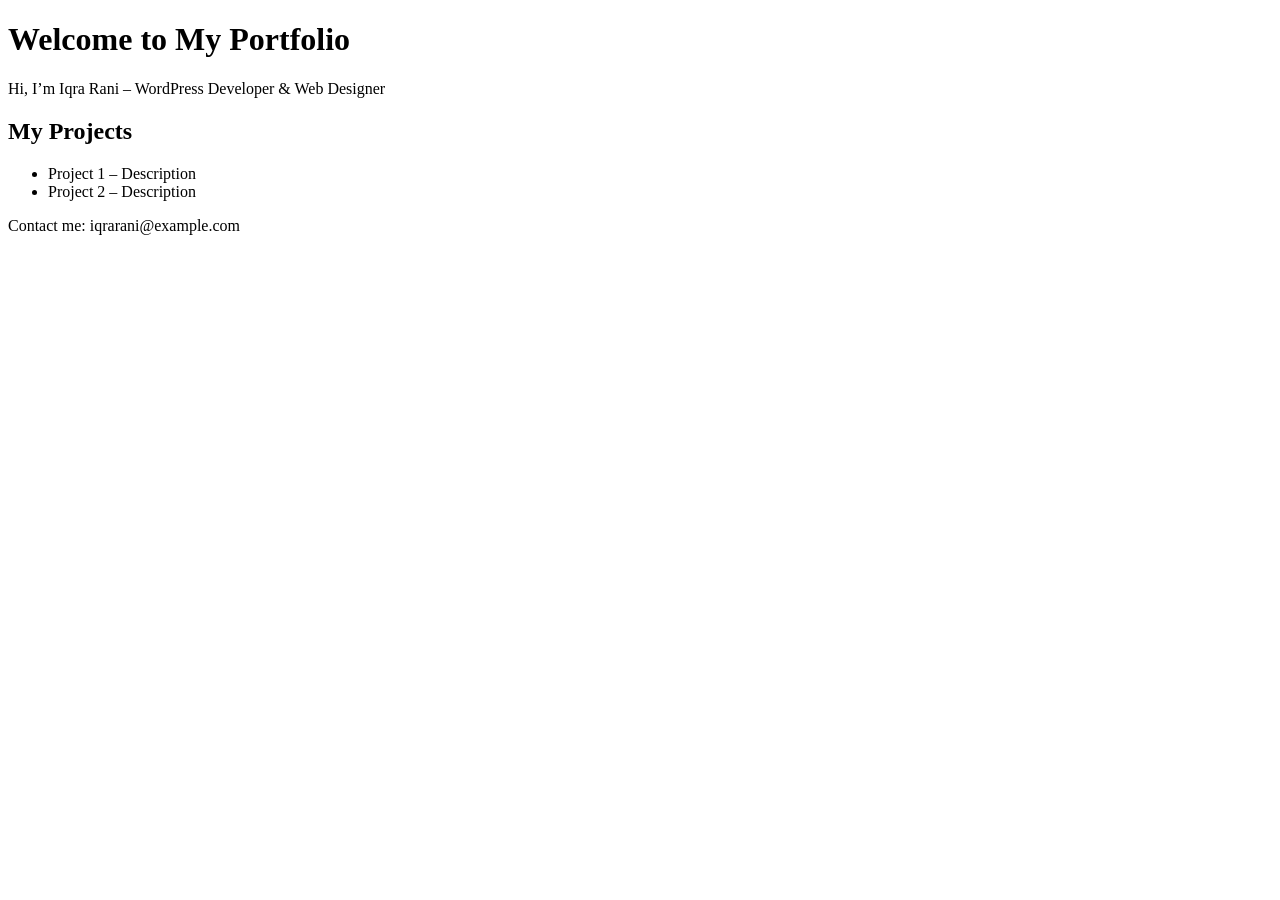
==== index.html @ 0113521d "Create index.html" ====
<!DOCTYPE html>
<html lang="en">
<head>
  <meta charset="UTF-8">
  <meta name="viewport" content="width=device-width, initial-scale=1.0">
  <title>Iqra Rani Portfolio</title>
  <link rel="stylesheet" href="style.css">
</head>
<body>
  <header>
    <h1>Welcome to My Portfolio</h1>
    <p>Hi, I’m Iqra Rani – WordPress Developer & Web Designer</p>
  </header>

  <section>
    <h2>My Projects</h2>
    <ul>
      <li>Project 1 – Description</li>
      <li>Project 2 – Description</li>
    </ul>
  </section>

  <footer>
    <p>Contact me: iqrarani@example.com</p>
  </footer>
</body>
</html>
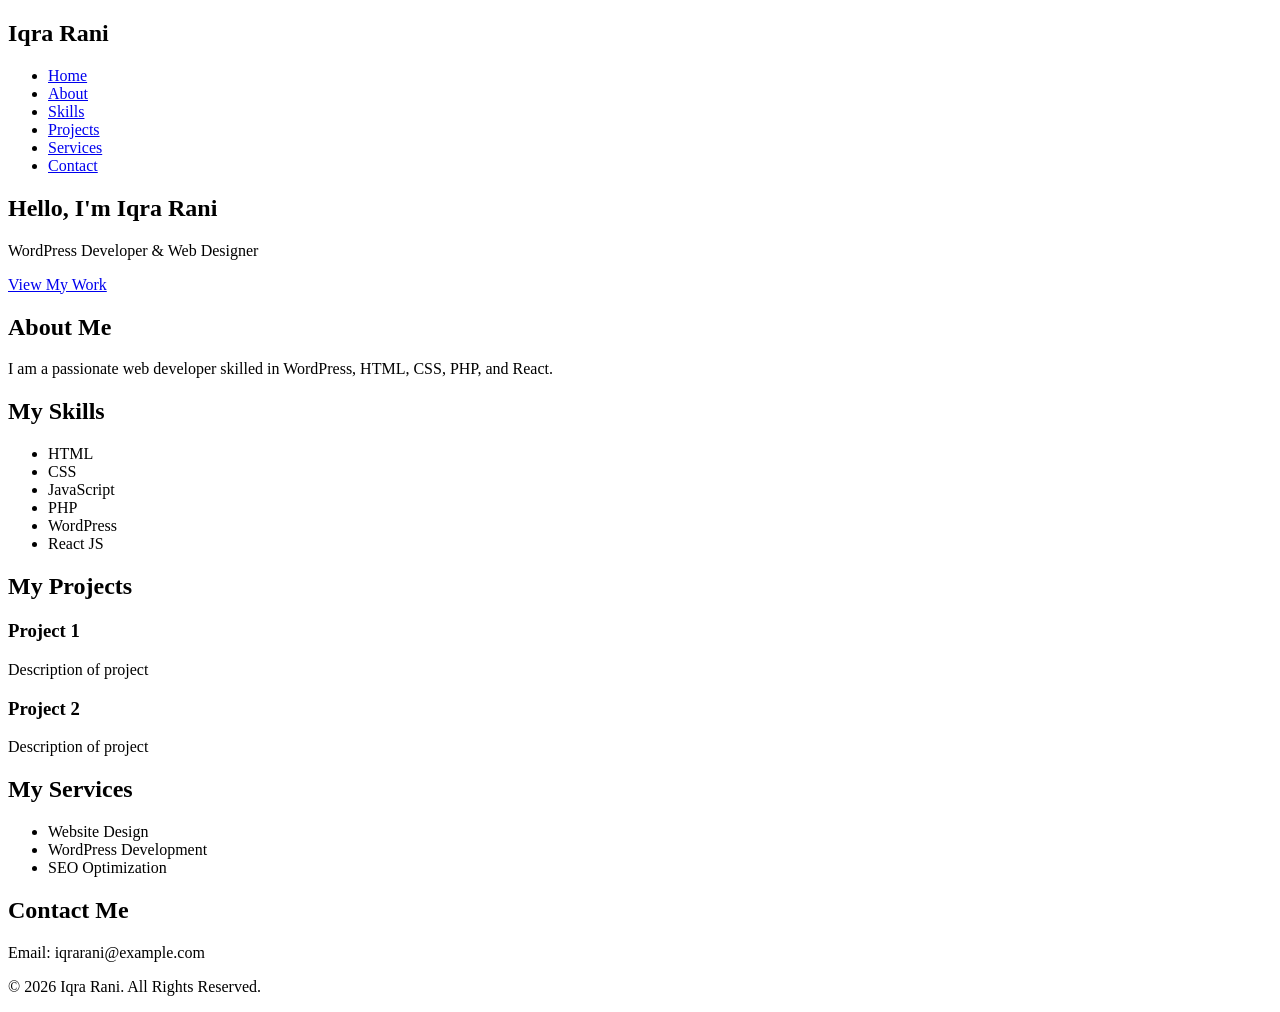
==== commit 4490836e: "Update index.html" ====
--- a/index.html
+++ b/index.html
@@ -7,21 +7,81 @@
   <link rel="stylesheet" href="style.css">
 </head>
 <body>
+
+  <!-- Navbar -->
   <header>
-    <h1>Welcome to My Portfolio</h1>
-    <p>Hi, I’m Iqra Rani – WordPress Developer & Web Designer</p>
+    <nav>
+      <h2>Iqra Rani</h2>
+      <ul>
+        <li><a href="#home">Home</a></li>
+        <li><a href="#about">About</a></li>
+        <li><a href="#skills">Skills</a></li>
+        <li><a href="#projects">Projects</a></li>
+        <li><a href="#services">Services</a></li>
+        <li><a href="#contact">Contact</a></li>
+      </ul>
+    </nav>
   </header>
 
-  <section>
-    <h2>My Projects</h2>
+  <!-- Hero Section -->
+  <section id="home">
+    <h1>Hello, I'm Iqra Rani</h1>
+    <p>WordPress Developer & Web Designer</p>
+    <a href="#projects">View My Work</a>
+  </section>
+
+  <!-- About Section -->
+  <section id="about">
+    <h2>About Me</h2>
+    <p>I am a passionate web developer skilled in WordPress, HTML, CSS, PHP, and React.</p>
+  </section>
+
+  <!-- Skills Section -->
+  <section id="skills">
+    <h2>My Skills</h2>
     <ul>
-      <li>Project 1 – Description</li>
-      <li>Project 2 – Description</li>
+      <li>HTML</li>
+      <li>CSS</li>
+      <li>JavaScript</li>
+      <li>PHP</li>
+      <li>WordPress</li>
+      <li>React JS</li>
     </ul>
   </section>
 
+  <!-- Projects Section -->
+  <section id="projects">
+    <h2>My Projects</h2>
+    <div class="project">
+      <h3>Project 1</h3>
+      <p>Description of project</p>
+    </div>
+    <div class="project">
+      <h3>Project 2</h3>
+      <p>Description of project</p>
+    </div>
+  </section>
+
+  <!-- Services Section -->
+  <section id="services">
+    <h2>My Services</h2>
+    <ul>
+      <li>Website Design</li>
+      <li>WordPress Development</li>
+      <li>SEO Optimization</li>
+    </ul>
+  </section>
+
+  <!-- Contact Section -->
+  <section id="contact">
+    <h2>Contact Me</h2>
+    <p>Email: iqrarani@example.com</p>
+  </section>
+
+  <!-- Footer -->
   <footer>
-    <p>Contact me: iqrarani@example.com</p>
+    <p>© 2026 Iqra Rani. All Rights Reserved.</p>
   </footer>
+
 </body>
 </html>
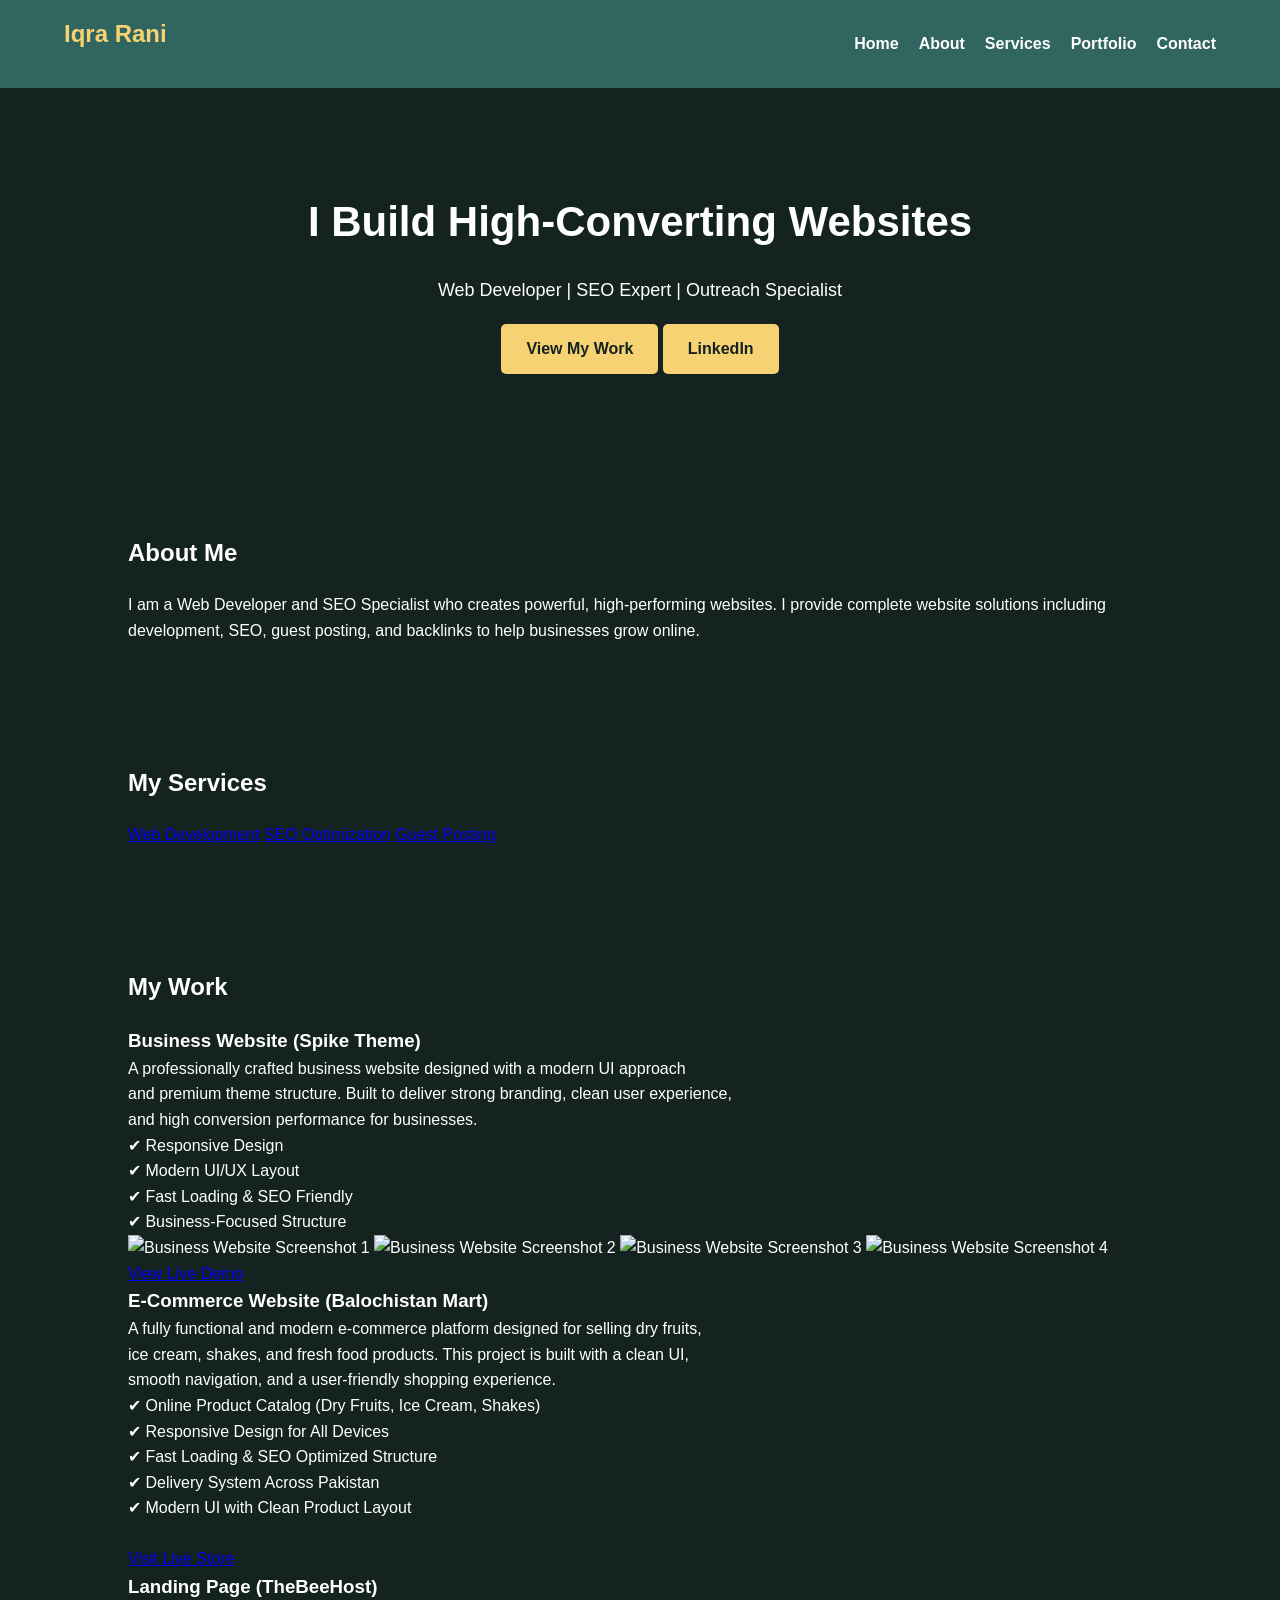
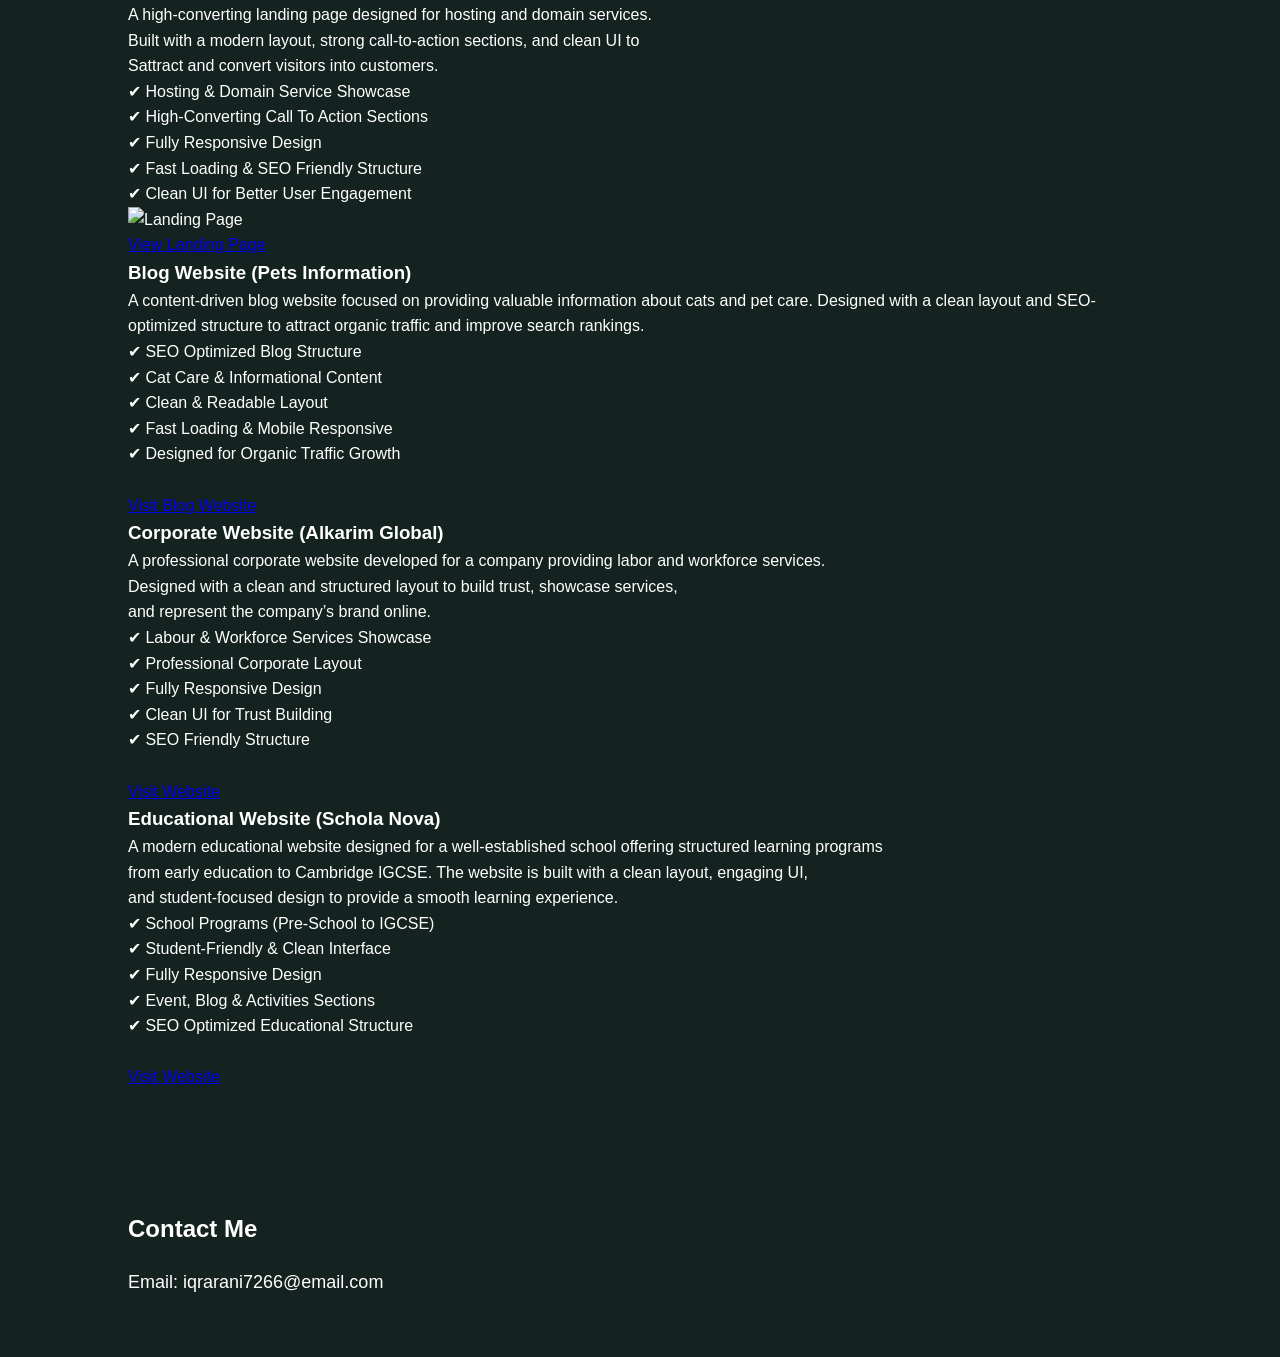
==== commit fb77c0cf: "Update index.html" ====
--- a/index.html
+++ b/index.html
@@ -1,87 +1,269 @@
 <!DOCTYPE html>
 <html lang="en">
 <head>
-  <meta charset="UTF-8">
-  <meta name="viewport" content="width=device-width, initial-scale=1.0">
-  <title>Iqra Rani Portfolio</title>
-  <link rel="stylesheet" href="style.css">
+    <meta charset="UTF-8">
+    <meta name="viewport" content="width=device-width, initial-scale=1.0">
+    <title>Iqra Rani | Web Developer & SEO Specialist</title>
+
+    <!-- CSS -->
+    <link rel="stylesheet" href="style.css">
+
+
+    <!-- Google Fonts -->
+    <link href="https://fonts.googleapis.com/css2?family=Poppins:wght@300;500;700&display=swap" rel="stylesheet">
 </head>
+
 <body>
 
-  <!-- Navbar -->
-  <header>
-    <nav>
-      <h2>Iqra Rani</h2>
-      <ul>
-        <li><a href="#home">Home</a></li>
-        <li><a href="#about">About</a></li>
-        <li><a href="#skills">Skills</a></li>
-        <li><a href="#projects">Projects</a></li>
-        <li><a href="#services">Services</a></li>
-        <li><a href="#contact">Contact</a></li>
-      </ul>
+<!-- 🔹 Navbar -->
+<header>
+    <nav class="navbar">
+        <h2 class="logo">Iqra Rani</h2>
+        <ul>
+            <li><a href="#home">Home</a></li>
+            <li><a href="#about">About</a></li>
+            <li><a href="#services">Services</a></li>
+            <li><a href="#portfolio">Portfolio</a></li>
+            <li><a href="#contact">Contact</a></li>
+        </ul>
     </nav>
-  </header>
-
-  <!-- Hero Section -->
-  <section id="home">
-    <h1>Hello, I'm Iqra Rani</h1>
-    <p>WordPress Developer & Web Designer</p>
-    <a href="#projects">View My Work</a>
-  </section>
-
-  <!-- About Section -->
-  <section id="about">
+</header>
+
+<!-- 🔹 Hero Section -->
+<section id="home" class="hero">
+    <div class="hero-text">
+        <h1>I Build High-Converting Websites</h1>
+        <p>Web Developer | SEO Expert | Outreach Specialist</p>
+
+        <a href="#portfolio" class="btn">View My Work</a>
+        <a href="https://www.linkedin.com/in/iqra-rani-website-development-outreach-speciallest" target="_blank" class="btn secondary">LinkedIn</a>
+    </div>
+</section>
+
+<!-- 🔹 About -->
+<section id="about">
     <h2>About Me</h2>
-    <p>I am a passionate web developer skilled in WordPress, HTML, CSS, PHP, and React.</p>
-  </section>
-
-  <!-- Skills Section -->
-  <section id="skills">
-    <h2>My Skills</h2>
-    <ul>
-      <li>HTML</li>
-      <li>CSS</li>
-      <li>JavaScript</li>
-      <li>PHP</li>
-      <li>WordPress</li>
-      <li>React JS</li>
-    </ul>
-  </section>
-
-  <!-- Projects Section -->
-  <section id="projects">
-    <h2>My Projects</h2>
-    <div class="project">
-      <h3>Project 1</h3>
-      <p>Description of project</p>
-    </div>
-    <div class="project">
-      <h3>Project 2</h3>
-      <p>Description of project</p>
-    </div>
-  </section>
-
-  <!-- Services Section -->
-  <section id="services">
+    <p>
+        I am a Web Developer and SEO Specialist who creates powerful, high-performing websites.
+        I provide complete website solutions including development, SEO, guest posting, and backlinks
+        to help businesses grow online.
+    </p>
+</section>
+
+<!-- 🔹 Services -->
+<section id="services">
     <h2>My Services</h2>
-    <ul>
-      <li>Website Design</li>
-      <li>WordPress Development</li>
-      <li>SEO Optimization</li>
-    </ul>
-  </section>
-
-  <!-- Contact Section -->
-  <section id="contact">
+
+    <div class="cards">
+        <a href="web-development.html" class="card">Web Development</a>
+        <a href="seo.html" class="card">SEO Optimization</a>
+        <a href="guest-posting.html" class="card">Guest Posting</a>
+    </div>
+</section>
+
+<!-- 🔹 Portfolio -->
+<section id="portfolio">
+    <h2>My Work</h2>
+
+   <div class="work-card">
+
+    <h3>Business Website <span>(Spike Theme)</span></h3>
+
+    <p class="work-desc">
+        A professionally crafted business website designed with a modern UI approach <br/>
+        and premium theme structure.
+        Built to deliver strong branding, clean user experience, <br/>
+        and high conversion performance for businesses.
+    </p>
+   <p class="work-features">
+        ✔ Responsive Design <br>
+        ✔ Modern UI/UX Layout <br>
+        ✔ Fast Loading & SEO Friendly <br>
+        ✔ Business-Focused Structure
+    </p>
+
+    <!-- Images -->
+    <div class="work-images">
+        <img src="images/pic-1.png" alt="Business Website Screenshot 1">
+        <img src="images/pic-2.png" alt="Business Website Screenshot 2">
+        <img src="images/pic-3.png" alt="Business Website Screenshot 3">
+        <img src="images/pic-4.png" alt="Business Website Screenshot 4">
+    </div>
+
+    <!-- Live Demo Button -->
+    <a href="https://spike.themerex.net/" target="_blank" class="btn">
+        View Live Demo
+    </a>
+
+</div>
+
+<div class="work-card">
+
+    <h3>E-Commerce Website <span>(Balochistan Mart)</span></h3>
+
+    <p class="work-desc">
+        A fully functional and modern e-commerce platform designed for selling dry fruits,<br/>
+         ice cream, shakes, and fresh food products.
+        This project is built with a clean UI, <br/>smooth navigation, and a user-friendly shopping experience.
+    </p>
+
+    <p class="work-features">
+        ✔ Online Product Catalog (Dry Fruits, Ice Cream, Shakes) <br>
+        ✔ Responsive Design for All Devices <br>
+        ✔ Fast Loading & SEO Optimized Structure <br>
+        ✔ Delivery System Across Pakistan <br>
+        ✔ Modern UI with Clean Product Layout
+    </p>
+
+    <!-- Images -->
+    <div class="work-images">
+        <img src="images/ecom-1.png" alt="">
+        <img src="images/ecom-2.png" alt="">
+        <img src="images/ecom-3.png" alt="">
+        <img src="images/ecom-4.png" alt="">
+        <img src="images/ecom-5.png" alt="">
+    </div>
+
+    <!-- Live Demo -->
+    <a href="https://balochistanmart.com/" target="_blank" class="btn">
+        Visit Live Store
+    </a>
+
+</div>
+
+<div class="work-card">
+
+    <h3>Landing Page <span>(TheBeeHost)</span></h3>
+
+    <p class="work-desc">
+        A high-converting landing page designed for hosting and domain services.<br/>
+        Built with a modern layout, strong call-to-action sections, and clean UI to <br/>
+        Sattract and convert visitors into customers.
+    </p>
+
+    <p class="work-features">
+        ✔ Hosting & Domain Service Showcase <br>
+        ✔ High-Converting Call To Action Sections <br>
+        ✔ Fully Responsive Design <br>
+        ✔ Fast Loading & SEO Friendly Structure <br>
+        ✔ Clean UI for Better User Engagement
+    </p>
+
+    <!-- Images -->
+    <div class="work-images">
+        <img src="images/Landing-page.png" alt="Landing Page">
+
+    </div>
+
+    <!-- Live Demo -->
+    <a href="https://thebeehost.com/" target="_blank" class="btn">
+        View Landing Page
+    </a>
+
+</div> 
+
+<div class="work-card">
+
+    <h3>Blog Website <span>(Pets Information)</span></h3>
+
+    <p class="work-desc">
+        A content-driven blog website focused on providing valuable information about cats and pet care.
+        Designed with a clean layout and SEO-optimized structure to attract organic traffic and improve search rankings.
+    </p>
+
+    <p class="work-features">
+        ✔ SEO Optimized Blog Structure <br>
+        ✔ Cat Care & Informational Content <br>
+        ✔ Clean & Readable Layout <br>
+        ✔ Fast Loading & Mobile Responsive <br>
+        ✔ Designed for Organic Traffic Growth
+    </p>
+
+    <!-- Images -->
+    <div class="work-images">
+        <img src="images/Blog-1.png" alt="">
+        <img src="images/Blog-2.png" alt="">
+        <img src="images/Blog-3.png" alt="">
+        <img src="images/Blog-4.png" alt="">
+    </div>
+
+    <!-- Live Demo -->
+    <a href="https://petsinformations.com/" target="_blank" class="btn">
+        Visit Blog Website
+    </a>
+
+</div>
+<div class="work-card">
+
+    <h3>Corporate Website <span>(Alkarim Global)</span></h3>
+
+    <p class="work-desc">
+        A professional corporate website developed for a company providing labor and workforce services.<br/>
+        Designed with a clean and structured layout to build trust, showcase services,<br/>
+         and represent the company’s brand online.
+    </p>
+
+    <p class="work-features">
+        ✔ Labour & Workforce Services Showcase <br>
+        ✔ Professional Corporate Layout <br>
+        ✔ Fully Responsive Design <br>
+        ✔ Clean UI for Trust Building <br>
+        ✔ SEO Friendly Structure
+    </p>
+
+    <!-- Images -->
+    <div class="work-images">
+        <img src="images/Cop-1.png" alt="">
+        <img src="images/Cop-2.png" alt="">
+        <img src="images/Cop-3.png" alt="">
+        <img src="images/Cop-4.png" alt="">
+    </div>
+
+    <!-- Live Demo -->
+    <a href="https://alkarimglobal.com/" target="_blank" class="btn">
+        Visit Website
+    </a>
+
+</div>
+<div class="work-card">
+
+    <h3>Educational Website <span>(Schola Nova)</span></h3>
+
+    <p class="work-desc">
+        A modern educational website designed for a well-established school offering structured learning programs <br>
+        from early education to Cambridge IGCSE.
+        The website is built with a clean layout, engaging UI,<br> and student-focused design to provide a smooth learning experience.
+    </p>
+
+    <p class="work-features">
+        ✔ School Programs (Pre-School to IGCSE) <br>
+        ✔ Student-Friendly & Clean Interface <br>
+        ✔ Fully Responsive Design <br>
+        ✔ Event, Blog & Activities Sections <br>
+        ✔ SEO Optimized Educational Structure
+    </p>
+
+    <!-- Images -->
+    <div class="work-images">
+        <img src="images/School-1.png" alt="">
+        <img src="images/School-2.png" alt="">
+        <img src="images/School-3.png" alt="">
+        <img src="images/School-4.png" alt="">
+    </div>
+
+    <!-- Live Demo -->
+    <a href="https://scholanova.edu.pk/" target="_blank" class="btn">
+        Visit Website
+    </a>
+
+</div>
+</section>
+
+<!-- 🔹 Contact -->
+<section id="contact">
     <h2>Contact Me</h2>
-    <p>Email: iqrarani@example.com</p>
-  </section>
-
-  <!-- Footer -->
-  <footer>
-    <p>© 2026 Iqra Rani. All Rights Reserved.</p>
-  </footer>
+    <p>Email: iqrarani7266@email.com</p>
+</section>
 
 </body>
 </html>
--- a/style.css
+++ b/style.css
@@ -0,0 +1,211 @@
+/* ================= RESET ================= */
+* {
+  margin: 0;
+  padding: 0;
+  box-sizing: border-box;
+  font-family: Arial, sans-serif;
+}
+
+/* ================= BODY ================= */
+body {
+  background-color: #142220;
+  color: #ffffff;
+  line-height: 1.6;
+}
+
+/* ================= NAVBAR ================= */
+header {
+  background: #30665F;
+  padding: 15px 0;
+}
+
+nav {
+  width: 90%;
+  margin: auto;
+  display: flex;
+  justify-content: space-between;
+  align-items: center;
+}
+
+nav h2 {
+  color: #F6D273;
+}
+
+nav ul {
+  list-style: none;
+  display: flex;
+}
+
+nav ul li {
+  margin-left: 20px;
+}
+
+nav ul li a {
+  text-decoration: none;
+  color: #ffffff;
+  font-weight: bold;
+  transition: 0.3s;
+}
+
+nav ul li a:hover,
+nav ul li a.active {
+  color: #F6D273;
+}
+
+/* ================= SECTIONS ================= */
+section {
+  padding: 60px 10%;
+}
+
+h1, h2 {
+  margin-bottom: 20px;
+}
+
+/* ================= HERO ================= */
+#home {
+  text-align: center;
+  padding: 100px 20px;
+}
+
+#home h1 {
+  font-size: 42px;
+}
+
+#home p {
+  font-size: 18px;
+}
+
+#home a {
+  display: inline-block;
+  margin-top: 20px;
+  padding: 12px 25px;
+  background: #F6D273;
+  color: #142220;
+  text-decoration: none;
+  border-radius: 5px;
+  font-weight: bold;
+  transition: 0.3s;
+}
+
+#home a:hover {
+  background: #e5c25f;
+}
+
+/* ================= ABOUT ================= */
+.about-page p {
+  margin-bottom: 15px;
+}
+
+/* ================= SKILLS ================= */
+#skills ul,
+.about-page ul {
+  list-style: square;
+  margin-left: 20px;
+}
+
+/* ================= PROJECTS ================= */
+#projects {
+  display: grid;
+  grid-template-columns: repeat(3, 1fr);
+  gap: 20px;
+}
+
+.project {
+  background: #1e2f2c;
+  padding: 20px;
+  border-radius: 10px;
+  transition: 0.3s;
+}
+
+.project:hover {
+  transform: translateY(-5px);
+}
+
+.project h3 {
+  margin-bottom: 10px;
+}
+
+/* ================= SERVICES ================= */
+#services ul {
+  list-style: none;
+}
+
+#services li {
+  background: #1e2f2c;
+  padding: 12px;
+  margin-bottom: 10px;
+  border-radius: 5px;
+}
+
+/* ================= CONTACT ================= */
+#contact p {
+  font-size: 18px;
+}
+
+/* ================= FOOTER ================= */
+footer {
+  text-align: center;
+  padding: 15px;
+  background: #30665F;
+  margin-top: 30px;
+}
+
+/* ================= RESPONSIVE ================= */
+
+/* Tablets */
+@media (max-width: 992px) {
+  nav {
+    flex-direction: column;
+  }
+
+  nav ul {
+    flex-direction: column;
+    margin-top: 10px;
+  }
+
+  nav ul li {
+    margin: 10px 0;
+  }
+
+  #projects {
+    grid-template-columns: repeat(2, 1fr);
+  }
+
+  #home h1 {
+    font-size: 32px;
+  }
+}
+
+/* Mobile */
+@media (max-width: 768px) {
+  section {
+    padding: 40px 5%;
+  }
+
+  #home {
+    padding: 60px 10px;
+  }
+
+  #home h1 {
+    font-size: 26px;
+  }
+
+  #projects {
+    grid-template-columns: 1fr;
+  }
+
+  nav h2 {
+    font-size: 20px;
+  }
+}
+
+/* Small Mobile */
+@media (max-width: 480px) {
+  #home h1 {
+    font-size: 22px;
+  }
+
+  nav ul li a {
+    font-size: 14px;
+  }
+}
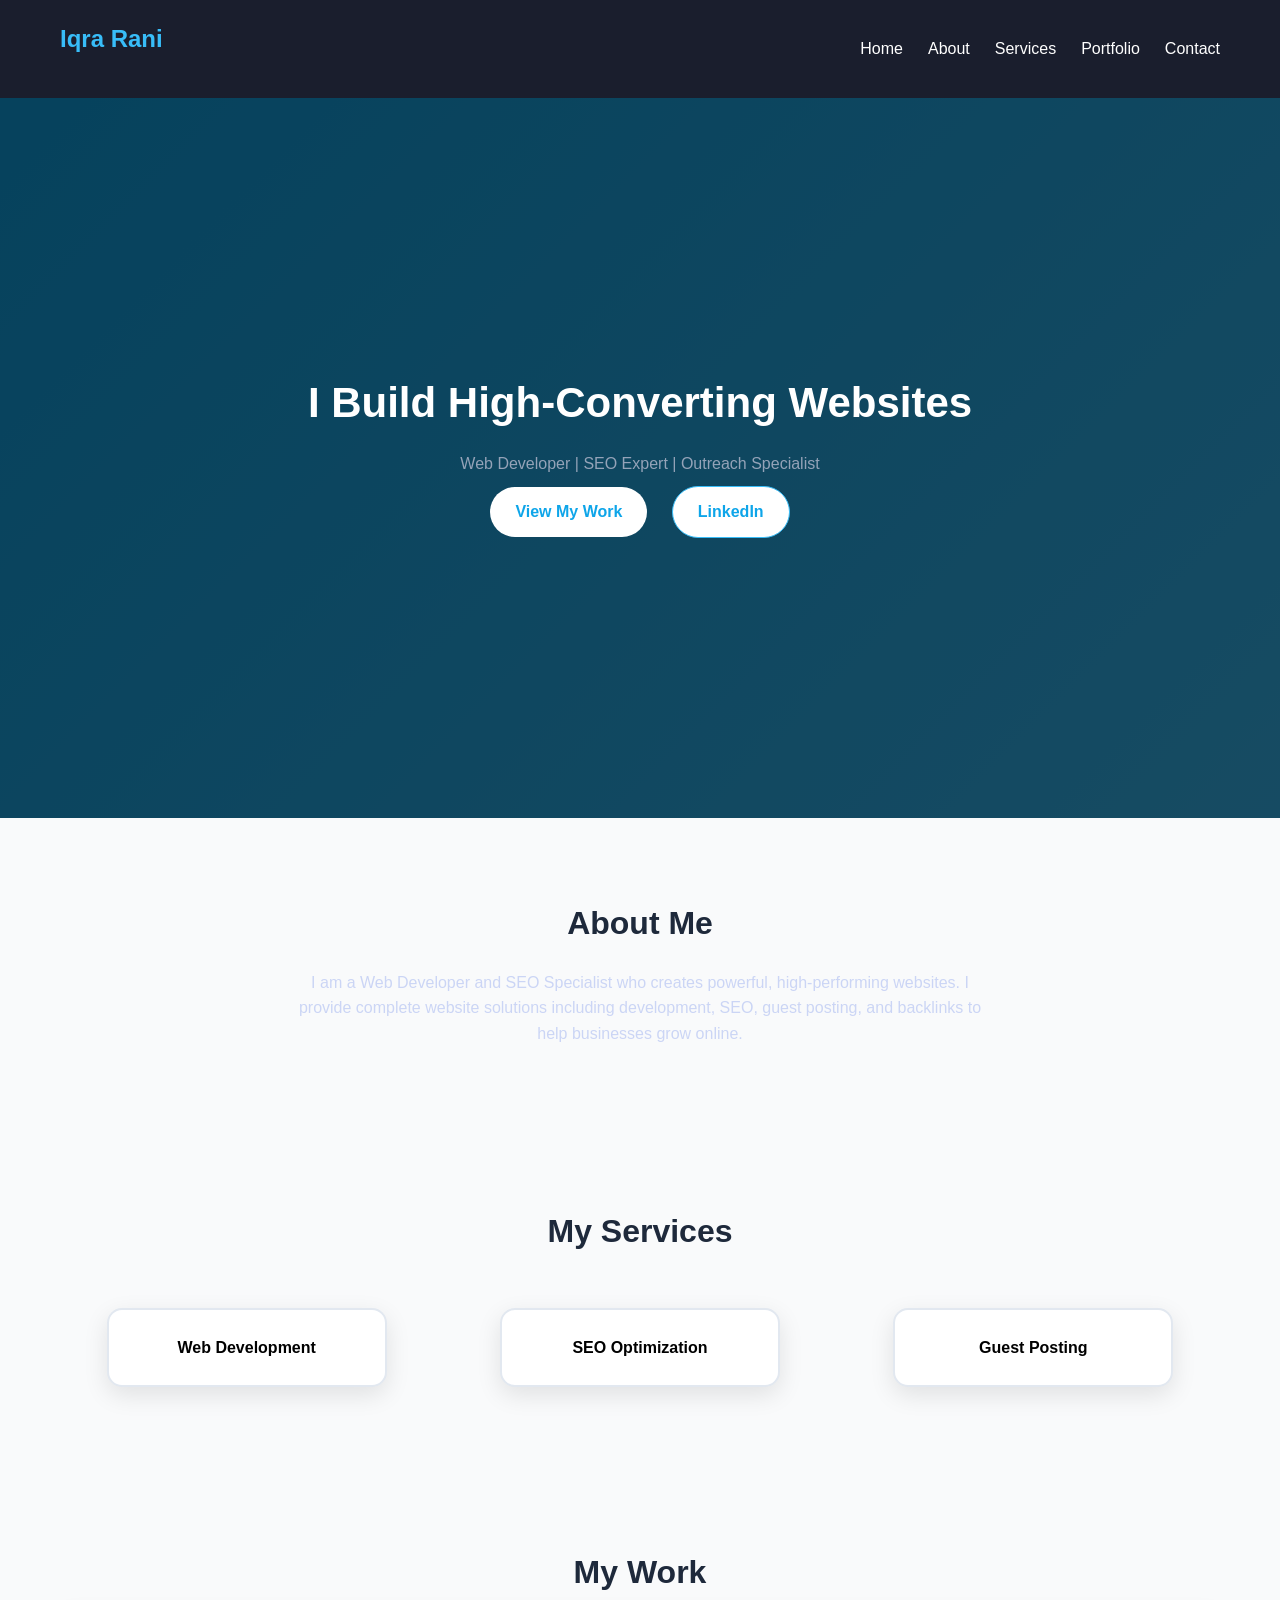
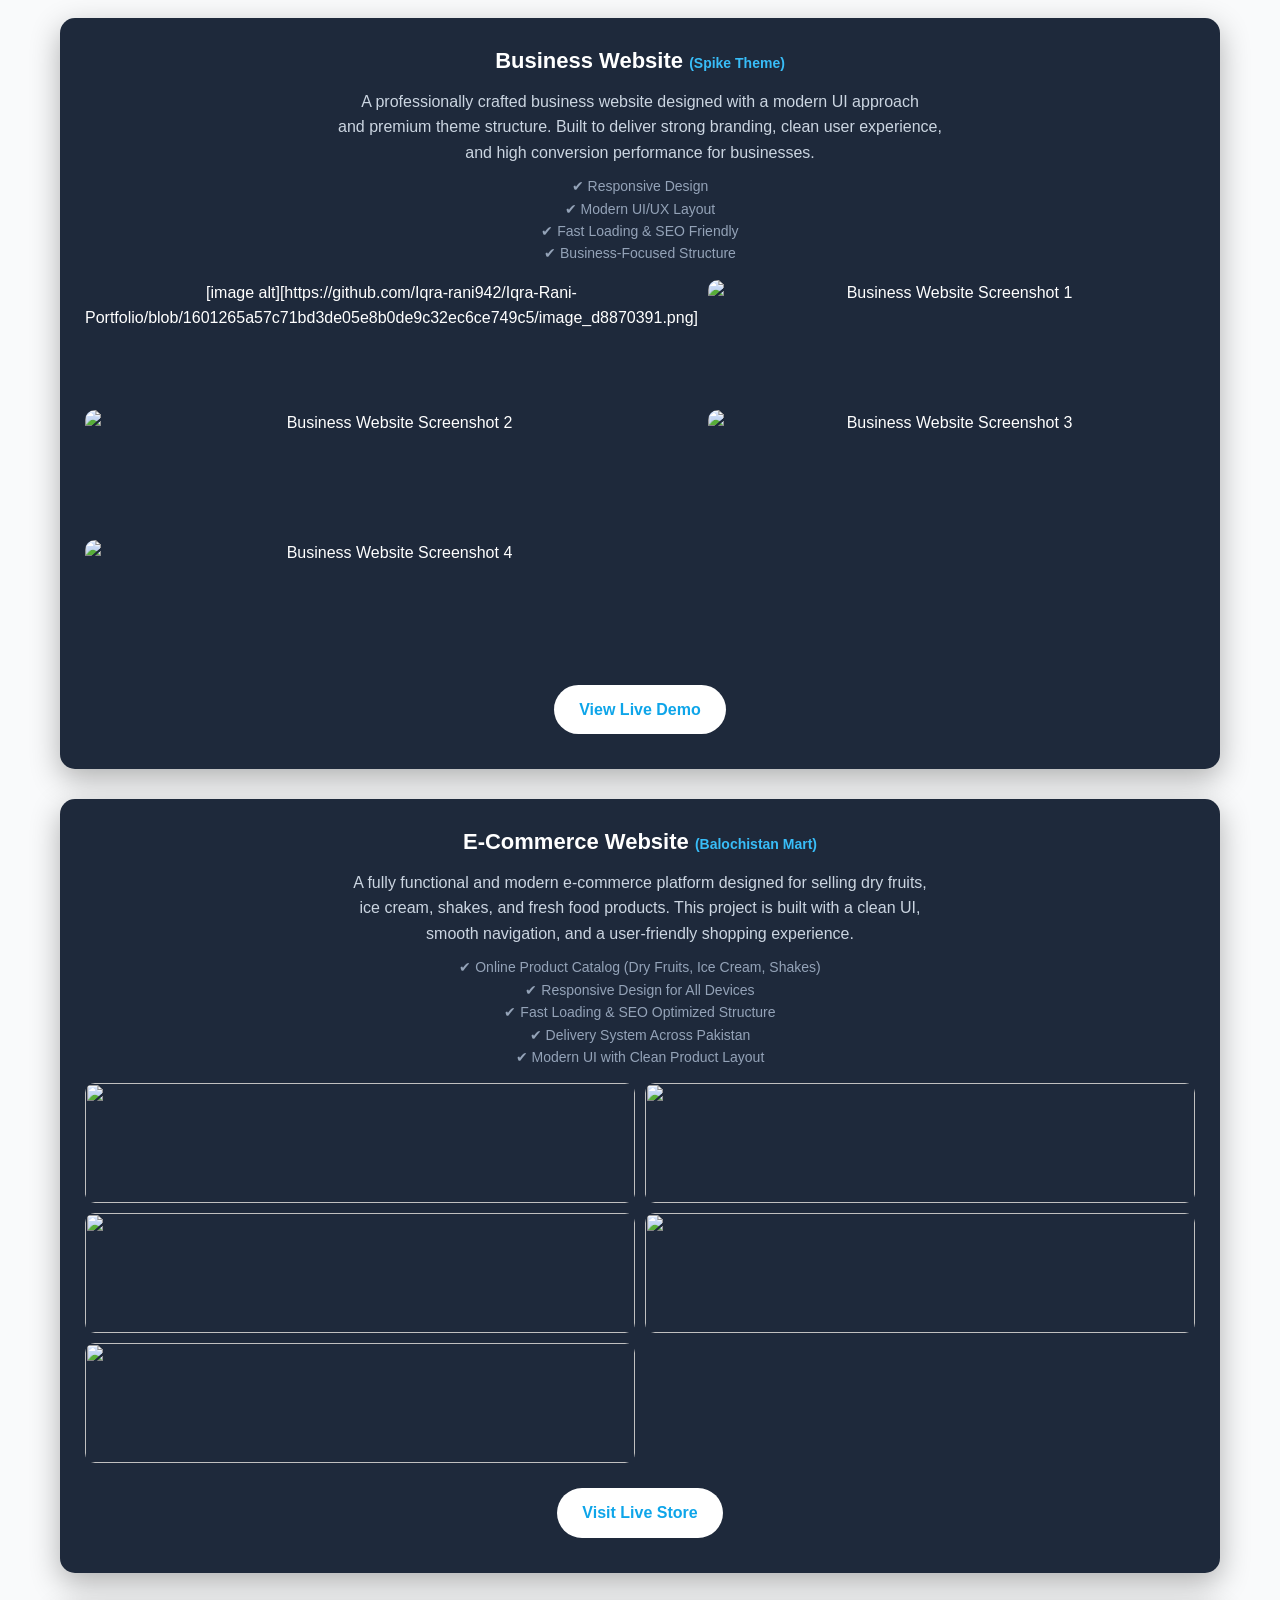
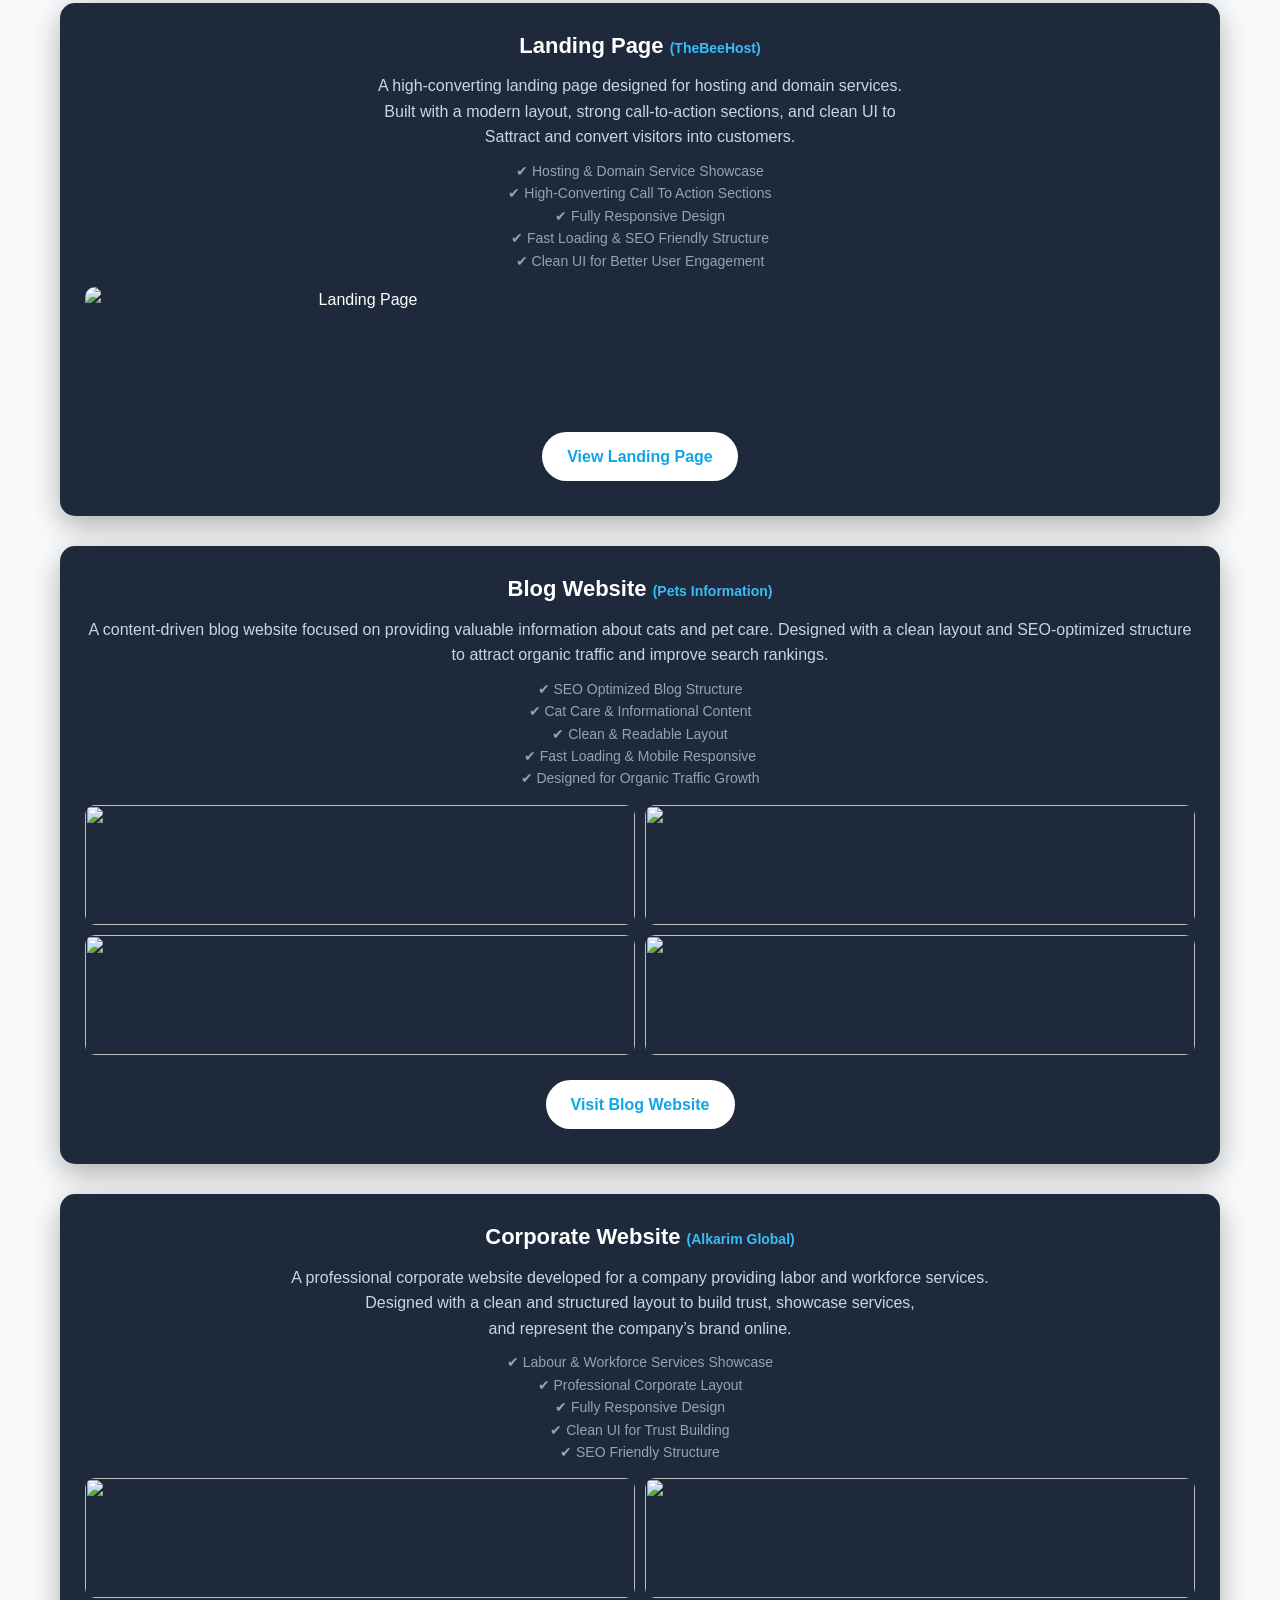
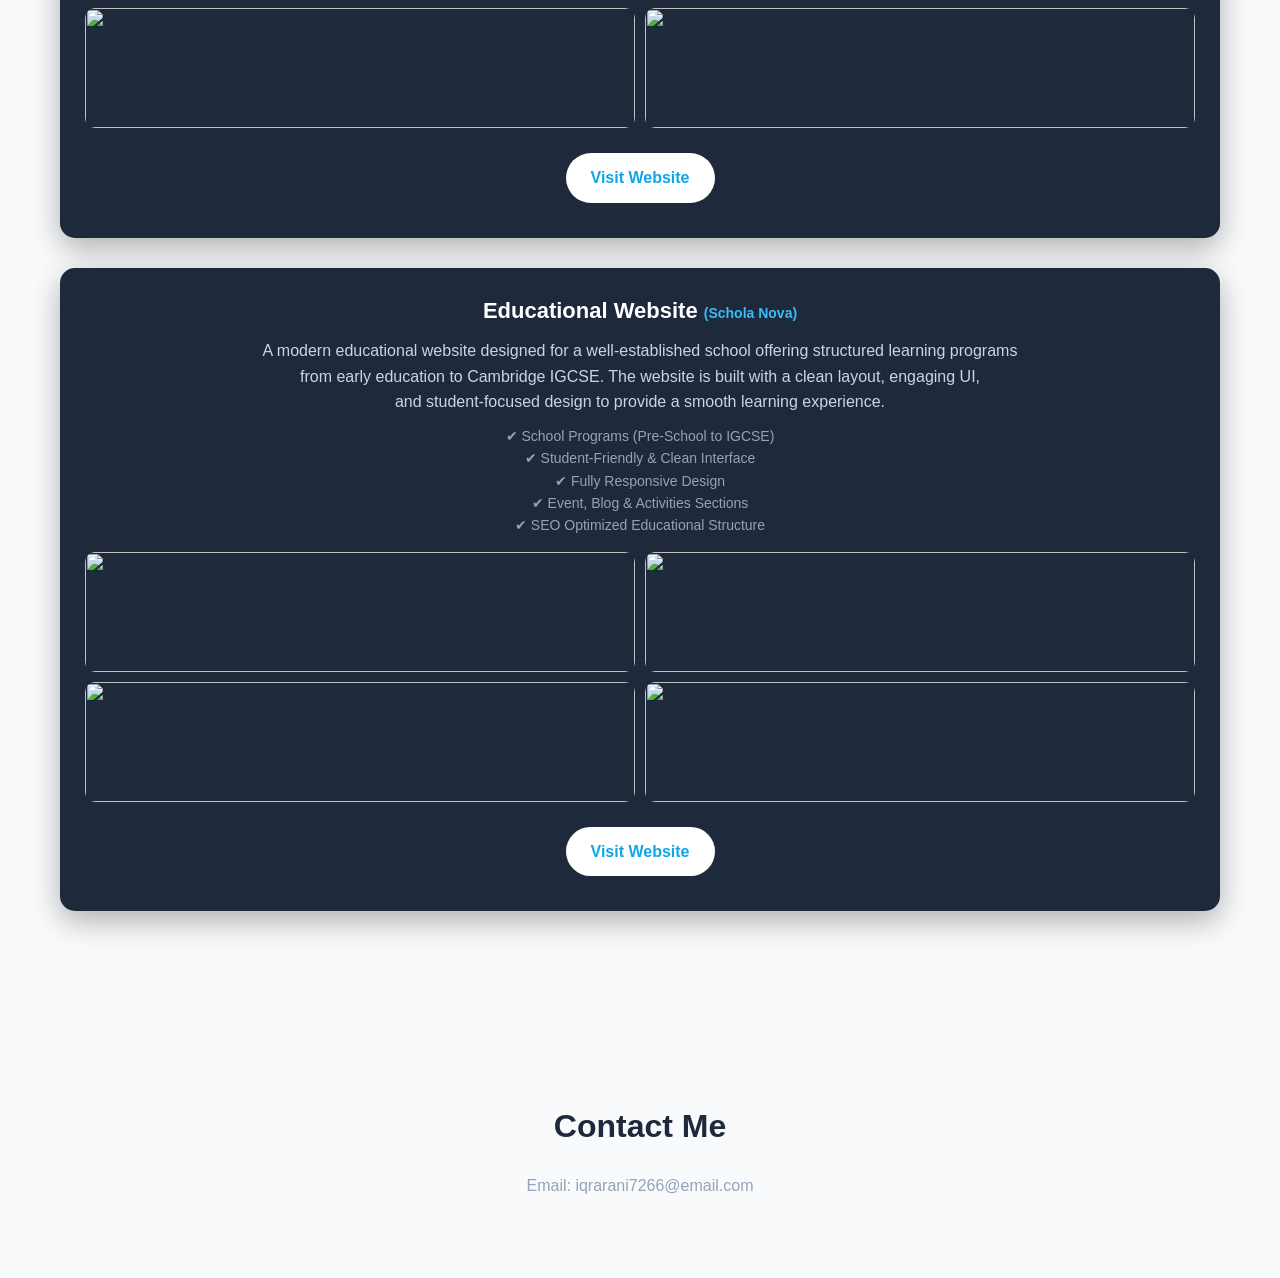
==== commit 06d99593: "Update index.html" ====
--- a/index.html
+++ b/index.html
@@ -84,6 +84,7 @@
 
     <!-- Images -->
     <div class="work-images">
+[image alt][https://github.com/Iqra-rani942/Iqra-Rani-Portfolio/blob/1601265a57c71bd3de05e8b0de9c32ec6ce749c5/image_d8870391.png]
         <img src="images/pic-1.png" alt="Business Website Screenshot 1">
         <img src="images/pic-2.png" alt="Business Website Screenshot 2">
         <img src="images/pic-3.png" alt="Business Website Screenshot 3">
--- a/style.css
+++ b/style.css
@@ -1,211 +1,779 @@
-/* ================= RESET ================= */
+/* 🔥 Google Font */
+@import url('https://fonts.googleapis.com/css2?family=Poppins:wght@300;400;500;600;700&display=swap');
+
+/* 🔹 Reset */
 * {
-  margin: 0;
-  padding: 0;
-  box-sizing: border-box;
-  font-family: Arial, sans-serif;
-}
-
-/* ================= BODY ================= */
+    margin: 0;
+    padding: 0;
+    box-sizing: border-box;
+}
+
+/* 🔹 Body */
 body {
-  background-color: #142220;
-  color: #ffffff;
-  line-height: 1.6;
-}
-
-/* ================= NAVBAR ================= */
-header {
-  background: #30665F;
-  padding: 15px 0;
-}
-
-nav {
-  width: 90%;
-  margin: auto;
-  display: flex;
-  justify-content: space-between;
-  align-items: center;
-}
-
-nav h2 {
-  color: #F6D273;
-}
-
-nav ul {
-  list-style: none;
-  display: flex;
-}
-
-nav ul li {
-  margin-left: 20px;
-}
-
-nav ul li a {
-  text-decoration: none;
-  color: #ffffff;
-  font-weight: bold;
-  transition: 0.3s;
-}
-
-nav ul li a:hover,
-nav ul li a.active {
-  color: #F6D273;
-}
-
-/* ================= SECTIONS ================= */
+    font-family: 'Poppins', sans-serif;
+    background: #0f172a;
+    color: #ffffff;
+    line-height: 1.6;
+}
+
+/* 🔹 Smooth Scroll */
+html {
+    scroll-behavior: smooth;
+}
+
+/* 🔹 Navbar */
+.navbar {
+    display: flex;
+    justify-content: space-between;
+    align-items: center;
+    padding: 20px 60px;
+    background: rgba(2, 6, 23, 0.9);
+    position: sticky;
+    top: 0;
+    z-index: 1000;
+}
+
+.logo {
+    font-size: 24px;
+    font-weight: 700;
+    color: #38bdf8;
+}
+
+.navbar ul {
+    display: flex;
+    list-style: none;
+    gap: 25px;
+}
+
+.navbar a {
+    text-decoration: none;
+    color: #ffffff;
+    font-weight: 500;
+    transition: 0.3s;
+}
+
+.navbar a:hover {
+    color: #38bdf8;
+}
+
+/* 🔹 Hero Section */
+.hero {
+    height: 100vh;
+    display: flex;
+    justify-content: center;
+    align-items: center;
+    text-align: center;
+    background: linear-gradient(120deg, #020617, #0f172a);
+    padding: 20px;
+}
+
+.hero-text {
+    max-width: 700px;
+    animation: fadeIn 2s ease-in;
+}
+
+.hero h1 {
+    font-size: 3rem;
+    margin-bottom: 15px;
+}
+
+.hero p {
+    font-size: 1.2rem;
+    color: #94a3b8;
+    margin-bottom: 25px;
+}
+
+/* 🔹 Buttons */
+.btn {
+    display: inline-block;
+    padding: 12px 25px;
+    margin: 10px;
+    border-radius: 6px;
+    background: #38bdf8;
+    color: #000;
+    text-decoration: none;
+    font-weight: 600;
+    transition: 0.3s;
+}
+
+.btn:hover {
+    transform: translateY(-3px);
+    background: #0ea5e9;
+}
+
+.secondary {
+    background: transparent;
+    border: 1px solid #38bdf8;
+    color: #38bdf8;
+}
+
+.secondary:hover {
+    background: #38bdf8;
+    color: black;
+}
+
+/* 🔹 Sections */
 section {
-  padding: 60px 10%;
-}
-
-h1, h2 {
-  margin-bottom: 20px;
-}
-
-/* ================= HERO ================= */
-#home {
-  text-align: center;
-  padding: 100px 20px;
-}
-
-#home h1 {
-  font-size: 42px;
-}
-
-#home p {
-  font-size: 18px;
-}
-
-#home a {
-  display: inline-block;
-  margin-top: 20px;
-  padding: 12px 25px;
-  background: #F6D273;
-  color: #142220;
-  text-decoration: none;
-  border-radius: 5px;
-  font-weight: bold;
-  transition: 0.3s;
-}
-
-#home a:hover {
-  background: #e5c25f;
-}
-
-/* ================= ABOUT ================= */
-.about-page p {
-  margin-bottom: 15px;
-}
-
-/* ================= SKILLS ================= */
-#skills ul,
-.about-page ul {
-  list-style: square;
-  margin-left: 20px;
-}
-
-/* ================= PROJECTS ================= */
-#projects {
-  display: grid;
-  grid-template-columns: repeat(3, 1fr);
-  gap: 20px;
-}
-
-.project {
-  background: #1e2f2c;
-  padding: 20px;
-  border-radius: 10px;
-  transition: 0.3s;
-}
-
-.project:hover {
-  transform: translateY(-5px);
-}
-
-.project h3 {
-  margin-bottom: 10px;
-}
-
-/* ================= SERVICES ================= */
-#services ul {
-  list-style: none;
-}
-
-#services li {
-  background: #1e2f2c;
-  padding: 12px;
-  margin-bottom: 10px;
-  border-radius: 5px;
-}
-
-/* ================= CONTACT ================= */
+    padding: 80px 60px;
+    text-align: center;
+}
+
+h2 {
+    font-size: 2rem;
+    margin-bottom: 20px;
+}
+
+/* 🔹 About */
+#about p {
+    max-width: 700px;
+    margin: auto;
+    color: #cbd5f5;
+}
+
+/* 🔹 Services Cards (Buttons Style) */
+.card {
+    background: #ffffff;
+    color: #000000;
+    padding: 25px;
+    border-radius: 12px;
+    width: 250px;
+    text-align: center;
+    text-decoration: none;
+    font-weight: 600;
+    border: 2px solid #e2e8f0;
+
+    /* Shadow */
+    box-shadow: 0 8px 25px rgba(0,0,0,0.15);
+
+    /* Smooth Animation */
+    transition: all 0.3s ease;
+}
+
+/* 🔥 Hover Effect */
+.card:hover {
+    transform: translateY(-10px) scale(1.05);
+    box-shadow: 0 15px 40px rgba(56,189,248,0.4);
+    border-color: #38bdf8;
+    background: #f8fafc;
+}
+/* 🔹 Portfolio */
+.gallery {
+    display: grid;
+    grid-template-columns: repeat(3, 1fr);
+    gap: 20px;
+    margin-top: 40px;
+}
+
+.gallery img {
+    width: 100%;
+    border-radius: 12px;
+    transition: 0.3s;
+}
+
+.gallery img:hover {
+    transform: scale(1.05);
+}
+
+/* 🔹 Contact */
 #contact p {
-  font-size: 18px;
-}
-
-/* ================= FOOTER ================= */
+    margin-top: 10px;
+    color: #94a3b8;
+}
+
+/* 🔹 Footer */
 footer {
-  text-align: center;
-  padding: 15px;
-  background: #30665F;
-  margin-top: 30px;
-}
-
-/* ================= RESPONSIVE ================= */
-
-/* Tablets */
+    padding: 20px;
+    text-align: center;
+    background: #020617;
+    color: #94a3b8;
+}
+
+/* 🔹 Animations */
+@keyframes fadeIn {
+    from {
+        opacity: 0;
+        transform: translateY(30px);
+    }
+    to {
+        opacity: 1;
+        transform: translateY(0);
+    }
+}
+
+/* 🔹 Responsive */
+@media (max-width: 1024px) {
+    .navbar {
+        padding: 20px 30px;
+    }
+
+    section {
+        padding: 60px 30px;
+    }
+}
+
+@media (max-width: 768px) {
+    .navbar ul {
+        display: none;
+    }
+
+    .hero h1 {
+        font-size: 2rem;
+    }
+
+    .gallery {
+        grid-template-columns: 1fr;
+    }
+
+    .cards {
+        flex-direction: column;
+        align-items: center;
+    }
+}
+
+#services {
+    padding: 80px 60px;
+}
+
+#services h2 {
+    margin-bottom: 50px;
+}
+
+.cards {
+    display: grid;
+    grid-template-columns: repeat(3, 1fr);
+    gap: 20px;
+    margin-top: 20px;
+    justify-items: center;
+}
+
+/* Card Design */
+.card {
+    background: #ffffff;
+    color: #000;
+    padding: 40px;
+    border-radius: 12px;
+    text-align: left;
+    width: 100%;
+    max-width: 280px;
+    border: 2px solid #e2e8f0;
+    box-shadow: 0 8px 25px rgba(0,0,0,0.15);
+    transition: 0.3s ease;
+}
+
+.services-container {
+    padding: 70px 40px;
+    text-align: center;
+}
+
+/* Heading */
+.services-container h2 {
+    font-size: 2rem;
+    margin-bottom: 40px;
+}
+
+/* GRID (3 columns perfect) */
+.cards {
+    display: grid;
+    grid-template-columns: repeat(3, 1fr);
+    gap: 15px;
+    justify-items: center;
+}
+
+/* CARD DESIGN */
+.card {
+    background: #ffffff;
+    color: #000;
+    padding: 20px;
+    border-radius: 12px;
+    width: 100%;
+    max-width: 280px;
+    text-align: center;
+    border: 2px solid #e2e8f0;
+    box-shadow: 0 8px 25px rgba(0,0,0,0.12);
+    transition: 0.3s ease;
+}
+
+/* TITLE */
+.card h3 {
+    margin-bottom: 8px;
+    font-size: 17px;
+}
+
+/* TEXT */
+.card p {
+    font-size: 14px;
+    color: #475569;
+}
+
+/* HOVER */
+.card:hover {
+    transform: translateY(-8px);
+    border-color: #38bdf8;
+    box-shadow: 0 0 18px rgba(56,189,248,0.5);
+}
+
+/* RESPONSIVE */
+@media (max-width: 900px) {
+    .cards {
+        grid-template-columns: repeat(2, 1fr);
+    }
+}
+
+@media (max-width: 600px) {
+    .cards {
+        grid-template-columns: 1fr;
+    }
+}
+.card img {
+    width: 100%;
+    height: 160px;
+    object-fit: cover;
+    border-radius: 10px;
+    margin-bottom: 10px;
+}
+.hero {
+    height: 80vh;
+    display: flex;
+    justify-content: center;
+    align-items: center;
+    text-align: center;
+    padding: 40px;
+
+    /* 🔥 Background Image */
+    background-image: url("images/Web-Development-Services.jpg");
+    background-size: cover;
+    background-position: center;
+    background-repeat: no-repeat;
+
+    position: relative;
+    color: white;
+}
+
+/* 🔥 Dark overlay (important for readability) */
+.hero::before {
+    content: "";
+    position: absolute;
+    top: 0;
+    left: 0;
+    width: 100%;
+    height: 100%;
+    background: rgba(0,0,0,0.6);
+    z-index: 1;
+}
+
+/* Content above overlay */
+.hero-text {
+    position: relative;
+    z-index: 2;
+    max-width: 800px;
+}
+.hero {
+    background-attachment: fixed;
+}
+
+.work-images {
+    display: grid;
+    grid-template-columns: repeat(2, 1fr);
+    gap: 10px;
+    margin: 15px 0;
+}
+
+.work-images img {
+    width: 100%;
+    height: 120px;
+    object-fit: cover;
+    border-radius: 8px;
+    transition: 0.3s;
+}
+
+/* Hover effect */
+.work-images img:hover {
+    transform: scale(1.05);
+}
+.work-card {
+    background: #1e293b;
+    padding: 25px;
+    border-radius: 15px;
+    margin-bottom: 30px;
+    color: white;
+    box-shadow: 0 10px 30px rgba(0,0,0,0.3);
+    transition: 0.3s;
+}
+
+.work-card:hover {
+    transform: translateY(-5px);
+}
+
+.work-card h3 {
+    font-size: 22px;
+    margin-bottom: 10px;
+}
+
+.work-card h3 span {
+    font-size: 14px;
+    color: #38bdf8;
+}
+
+.work-desc {
+    color: #cbd5e1;
+    margin-bottom: 10px;
+    line-height: 1.6;
+}
+
+.work-features {
+    color: #94a3b8;
+    font-size: 14px;
+    margin-bottom: 15px;
+}
+
+.work-images {
+    display: grid;
+    grid-template-columns: repeat(2, 1fr);
+    gap: 10px;
+    margin: 15px 0;
+}
+
+.work-images img {
+    width: 100%;
+    height: 120px;
+    object-fit: cover;
+    border-radius: 10px;
+    transition: 0.3s;
+}
+
+.work-images img:hover {
+    transform: scale(1.05);
+}
+
+/* Hero Section */
+.hero {
+    background: linear-gradient(135deg, #0ea5e9, #38bdf8);
+    color: white;
+    padding: 100px 20px;
+    text-align: center;
+    animation: fadeIn 1.5s ease;
+}
+.hero h1 {
+    font-size: 48px;
+    margin-bottom: 20px;
+    animation: slideDown 1s ease;
+}
+.hero p {
+    font-size: 18px;
+}
+
+/* SEO Details Section */
+.seo-details {
+    padding: 60px 20px;
+    text-align: center;
+    background: #f1f5f9;
+    animation: fadeIn 2s ease;
+}
+.seo-details h2 {
+    font-size: 32px;
+    margin-bottom: 15px;
+}
+.seo-details p {
+    font-size: 16px;
+    max-width: 700px;
+    margin: auto;
+    line-height: 1.6;
+}
+
+/* Services Cards */
+.services-container {
+    padding: 60px 20px;
+    text-align: center;
+}
+.services-container h2 {
+    font-size: 32px;
+    margin-bottom: 30px;
+}
+.cards {
+    display: grid;
+    grid-template-columns: repeat(auto-fit, minmax(250px, 1fr));
+    gap: 20px;
+}
+.card {
+    background: white;
+    padding: 25px;
+    border-radius: 15px;
+    box-shadow: 0 8px 25px rgba(0,0,0,0.1);
+    transition: transform 0.3s, box-shadow 0.3s;
+}
+.card:hover {
+    transform: translateY(-10px);
+    box-shadow: 0 15px 40px rgba(0,0,0,0.2);
+}
+.card h3 {
+    margin-bottom: 10px;
+    font-size: 20px;
+    color: #0ea5e9;
+}
+.card p {
+    font-size: 14px;
+    color: #475569;
+}
+
+/* CTA Section */
+.cta {
+    background: #0ea5e9;
+    color: white;
+    padding: 60px 20px;
+    text-align: center;
+    animation: fadeIn 2s ease;
+}
+.cta h2 {
+    font-size: 32px;
+    margin-bottom: 20px;
+}
+.cta .btn {
+    background: white;
+    color: #0ea5e9;
+    padding: 12px 30px;
+    border-radius: 50px;
+    font-weight: bold;
+    text-decoration: none;
+    transition: 0.3s;
+}
+.cta .btn:hover {
+    background: #0ea5e9;
+    color: white;
+    border: 2px solid white;
+}
+
+/* Animations */
+@keyframes fadeIn {
+    from {opacity: 0;}
+    to {opacity: 1;}
+}
+@keyframes slideDown {
+    from {transform: translateY(-30px); opacity: 0;}
+    to {transform: translateY(0); opacity: 1;}
+}
+
+/* Section */
+.seo-services {
+    padding: 70px 40px;
+    text-align: center;
+    background: #0f172a;
+    color: white;
+}
+
+.seo-services h2 {
+    font-size: 2.2rem;
+    margin-bottom: 40px;
+}
+
+/* Container (3 columns layout) */
+.seo-container {
+    display: grid;
+    grid-template-columns: repeat(3, 1fr);
+    gap: 20px;
+}
+
+/* Boxes */
+.seo-box {
+    background: #1e293b;
+    padding: 25px;
+    border-radius: 12px;
+    transition: 0.3s;
+    border: 1px solid transparent;
+}
+
+/* Hover Effect */
+.seo-box:hover {
+    transform: translateY(-8px);
+    border-color: #38bdf8;
+    box-shadow: 0 10px 30px rgba(56,189,248,0.3);
+}
+
+/* Text */
+.seo-box h3 {
+    margin-bottom: 10px;
+    font-size: 18px;
+}
+
+.seo-box p {
+    font-size: 14px;
+    color: #cbd5e1;
+    line-height: 1.5;
+}
+/* Tablet */
 @media (max-width: 992px) {
-  nav {
-    flex-direction: column;
-  }
-
-  nav ul {
-    flex-direction: column;
-    margin-top: 10px;
-  }
-
-  nav ul li {
-    margin: 10px 0;
-  }
-
-  #projects {
-    grid-template-columns: repeat(2, 1fr);
-  }
-
-  #home h1 {
-    font-size: 32px;
-  }
+    .seo-container {
+        grid-template-columns: repeat(2, 1fr);
+    }
 }
 
 /* Mobile */
-@media (max-width: 768px) {
-  section {
-    padding: 40px 5%;
-  }
-
-  #home {
-    padding: 60px 10px;
-  }
-
-  #home h1 {
-    font-size: 26px;
-  }
-
-  #projects {
-    grid-template-columns: 1fr;
-  }
-
-  nav h2 {
-    font-size: 20px;
-  }
-}
-
-/* Small Mobile */
-@media (max-width: 480px) {
-  #home h1 {
-    font-size: 22px;
-  }
-
-  nav ul li a {
+@media (max-width: 600px) {
+    .seo-container {
+        grid-template-columns: 1fr;
+    }
+}
+
+Guest Posting 
+
+/* ===== RESET ===== */
+* {
+    margin: 0;
+    padding: 0;
+    box-sizing: border-box;
+}
+
+/* ===== BODY ===== */
+body {
+    font-family: Arial, sans-serif;
+    background: #f9fafb;
+    color: #1e293b;
+}
+
+/* ===== HERO SECTION ===== */
+.hero {
+    background: linear-gradient(135deg, #0ea5e9, #38bdf8);
+    color: white;
+    text-align: center;
+    padding: 100px 20px;
+}
+
+.hero h1 {
+    font-size: 42px;
+    margin-bottom: 15px;
+    animation: slideDown 1s ease;
+}
+
+.hero p {
+    max-width: 700px;
+    margin: auto;
+    font-size: 16px;
+    line-height: 1.6;
+}
+
+/* ===== SERVICE DETAILS ===== */
+.service-details {
+    padding: 60px 20px;
+    text-align: center;
+    background: #f1f5f9;
+}
+
+.service-details h2 {
+    font-size: 30px;
+    margin-bottom: 15px;
+    color: #0ea5e9;
+}
+
+.service-details p {
+    max-width: 700px;
+    margin: 10px auto;
+    line-height: 1.6;
+    color: #475569;
+}
+
+/* ===== SERVICES GRID ===== */
+.seo-services {
+    padding: 60px 20px;
+    text-align: center;
+}
+
+.seo-services h2 {
+    font-size: 30px;
+    margin-bottom: 30px;
+    color: #0ea5e9;
+}
+
+/* GRID */
+.seo-container {
+    display: grid;
+    grid-template-columns: repeat(3, 1fr);
+    gap: 20px;
+}
+
+/* BOX */
+.seo-box {
+    background: #1e293b;
+    color: white;
+    padding: 25px;
+    border-radius: 12px;
+    transition: 0.3s;
+    border: 1px solid transparent;
+}
+
+/* HOVER */
+.seo-box:hover {
+    transform: translateY(-8px);
+    border-color: #38bdf8;
+    box-shadow: 0 10px 30px rgba(56,189,248,0.3);
+}
+
+/* TEXT */
+.seo-box h3 {
+    margin-bottom: 10px;
+    font-size: 18px;
+}
+
+.seo-box p {
     font-size: 14px;
-  }
-}
+    color: #cbd5e1;
+    line-height: 1.5;
+}
+
+/* ===== CTA ===== */
+.cta {
+    background: #0ea5e9;
+    color: white;
+    text-align: center;
+    padding: 60px 20px;
+}
+
+.cta h2 {
+    margin-bottom: 20px;
+    font-size: 28px;
+}
+
+/* BUTTON */
+.btn {
+    background: white;
+    color: #0ea5e9;
+    padding: 12px 25px;
+    border-radius: 30px;
+    text-decoration: none;
+    font-weight: bold;
+    transition: 0.3s;
+    display: inline-block;
+}
+
+.btn:hover {
+    background: transparent;
+    color: white;
+    border: 2px solid white;
+}
+
+/* ===== ANIMATIONS ===== */
+@keyframes slideDown {
+    from {
+        transform: translateY(-30px);
+        opacity: 0;
+    }
+    to {
+        transform: translateY(0);
+        opacity: 1;
+    }
+}
+
+/* ===== RESPONSIVE ===== */
+@media (max-width: 992px) {
+    .seo-container {
+        grid-template-columns: repeat(2, 1fr);
+    }
+}
+
+@media (max-width: 600px) {
+    .seo-container {
+        grid-template-columns: 1fr;
+    }
+
+    .hero h1 {
+        font-size: 30px;
+    }
+}
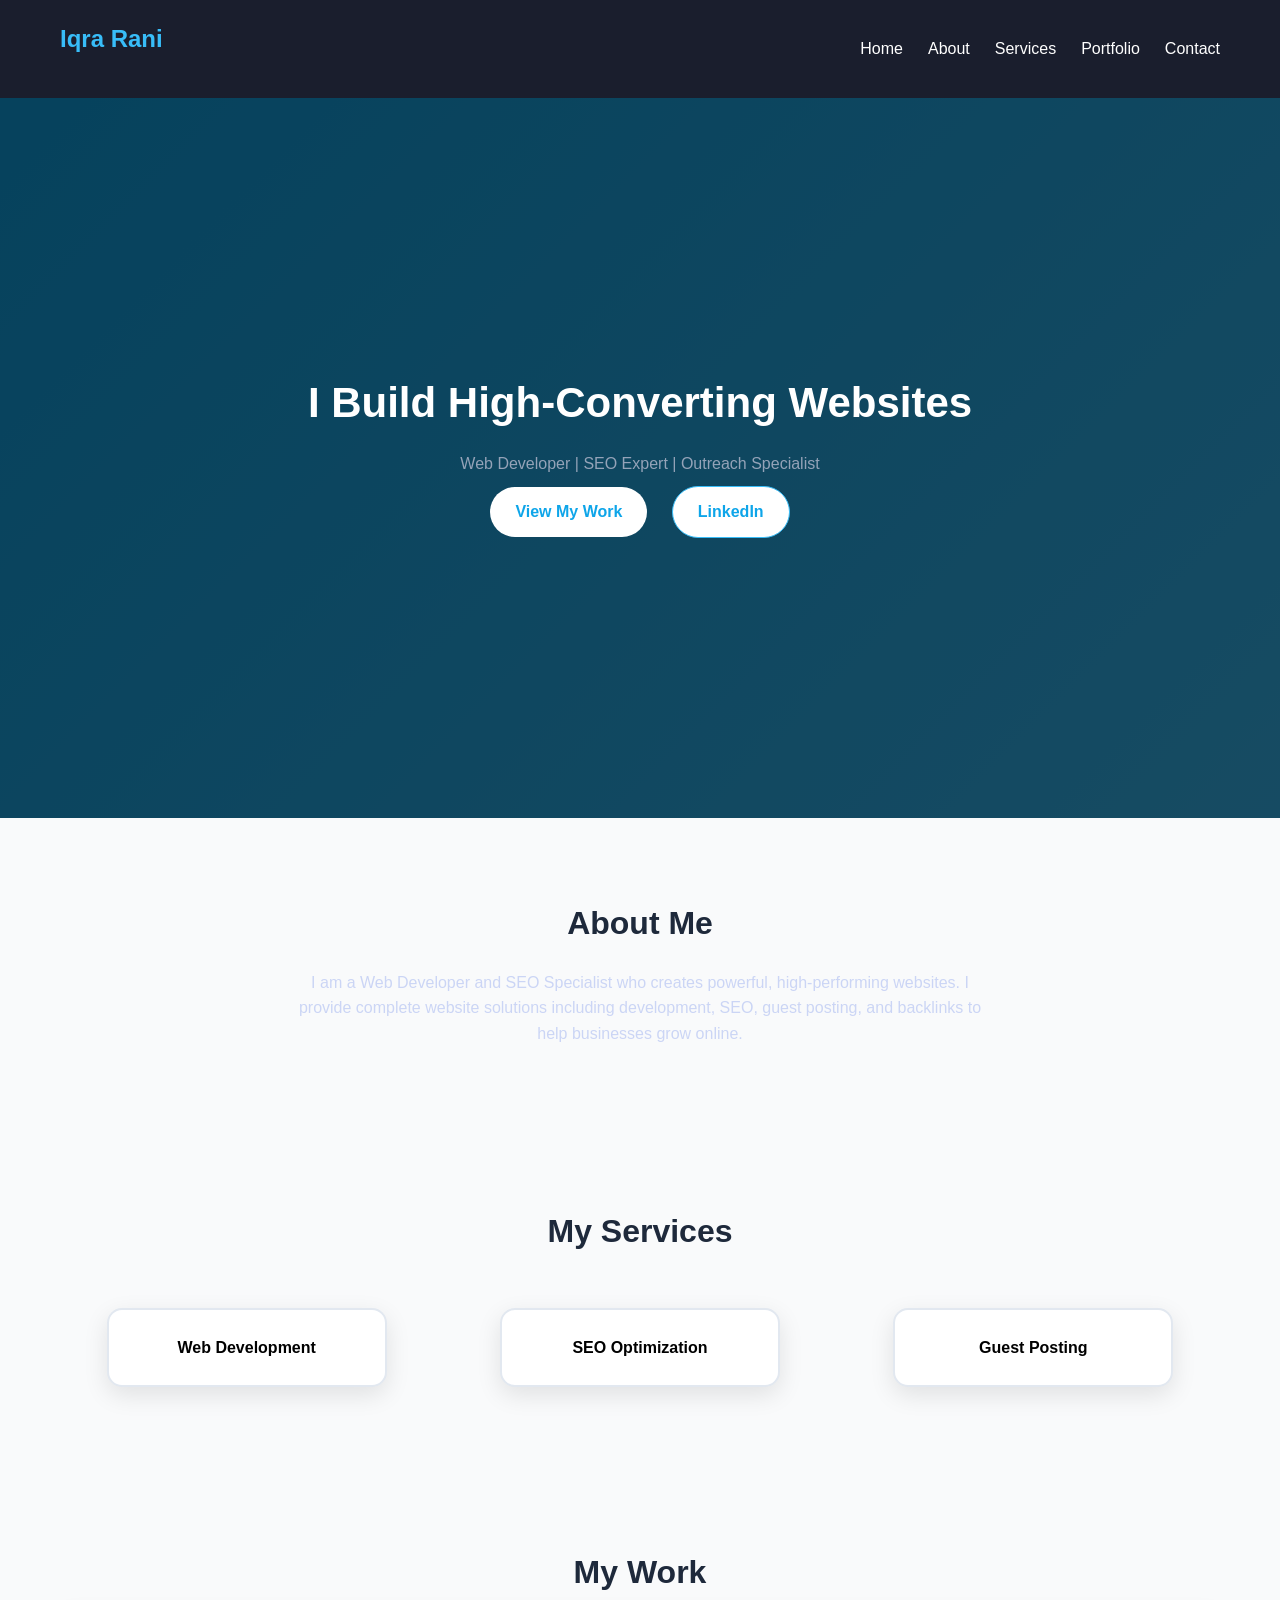
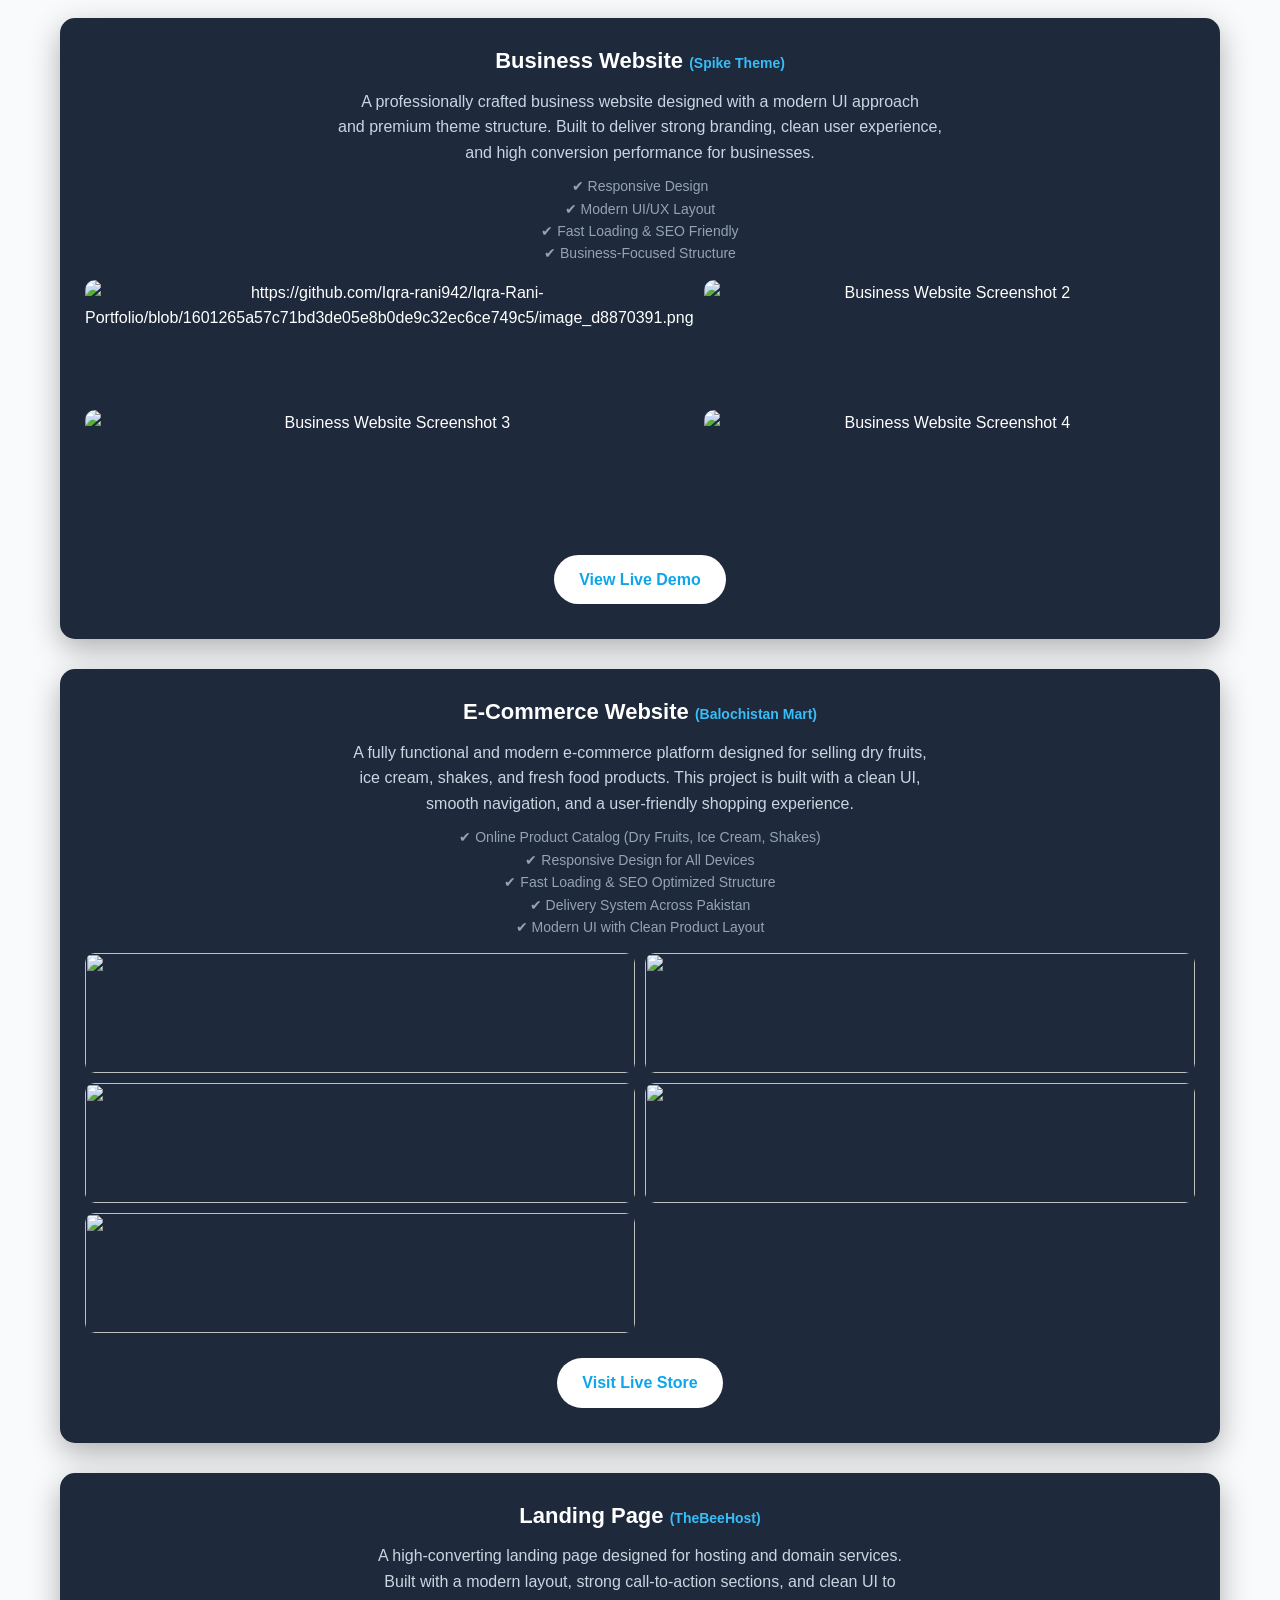
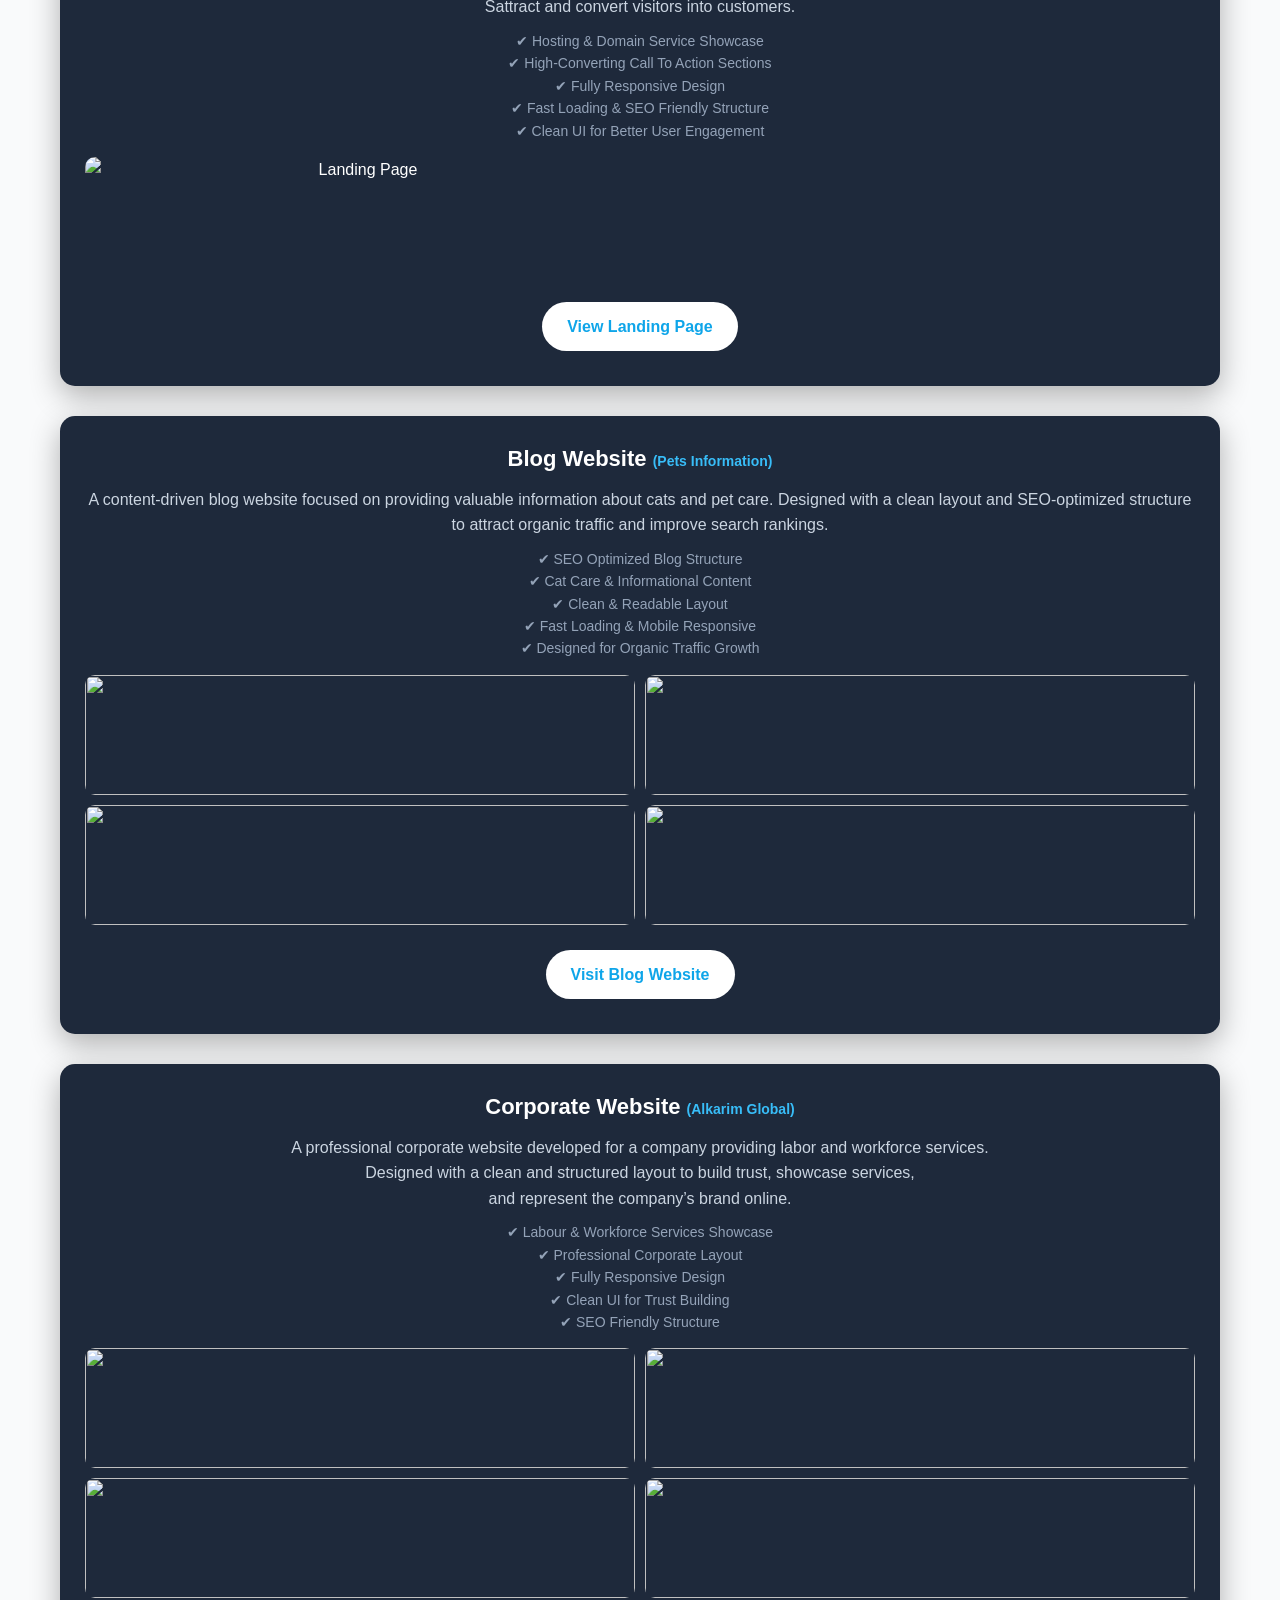
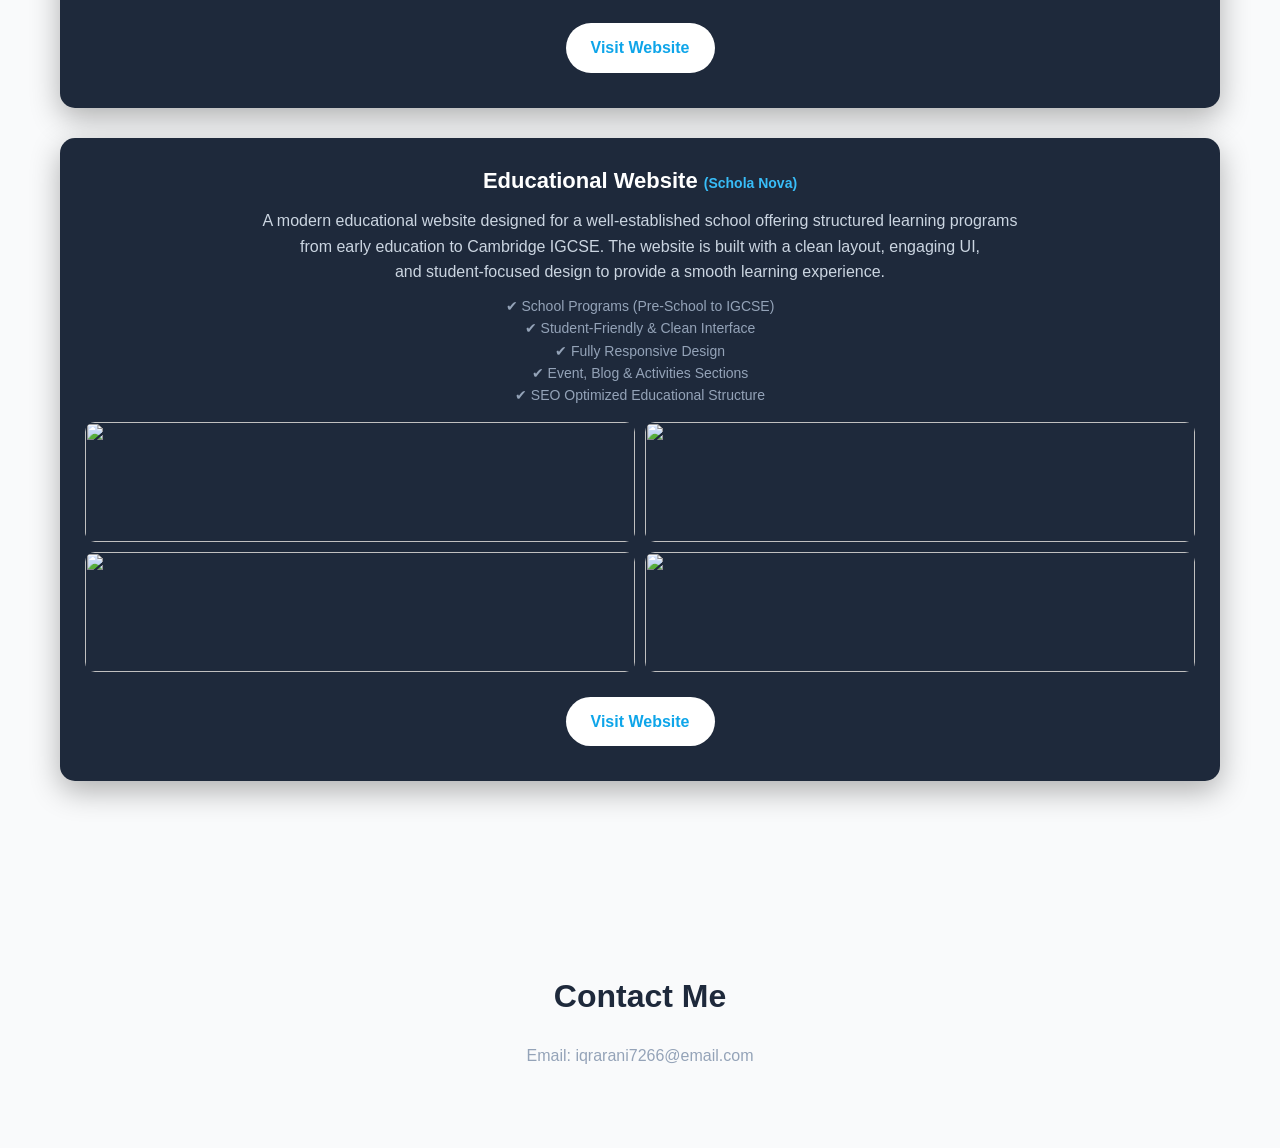
==== commit 26aed7d8: "Update index.html" ====
--- a/index.html
+++ b/index.html
@@ -84,8 +84,7 @@
 
     <!-- Images -->
     <div class="work-images">
-[image alt][https://github.com/Iqra-rani942/Iqra-Rani-Portfolio/blob/1601265a57c71bd3de05e8b0de9c32ec6ce749c5/image_d8870391.png]
-        <img src="images/pic-1.png" alt="Business Website Screenshot 1">
+        <img src="images/pic-1.png" alt="https://github.com/Iqra-rani942/Iqra-Rani-Portfolio/blob/1601265a57c71bd3de05e8b0de9c32ec6ce749c5/image_d8870391.png">
         <img src="images/pic-2.png" alt="Business Website Screenshot 2">
         <img src="images/pic-3.png" alt="Business Website Screenshot 3">
         <img src="images/pic-4.png" alt="Business Website Screenshot 4">
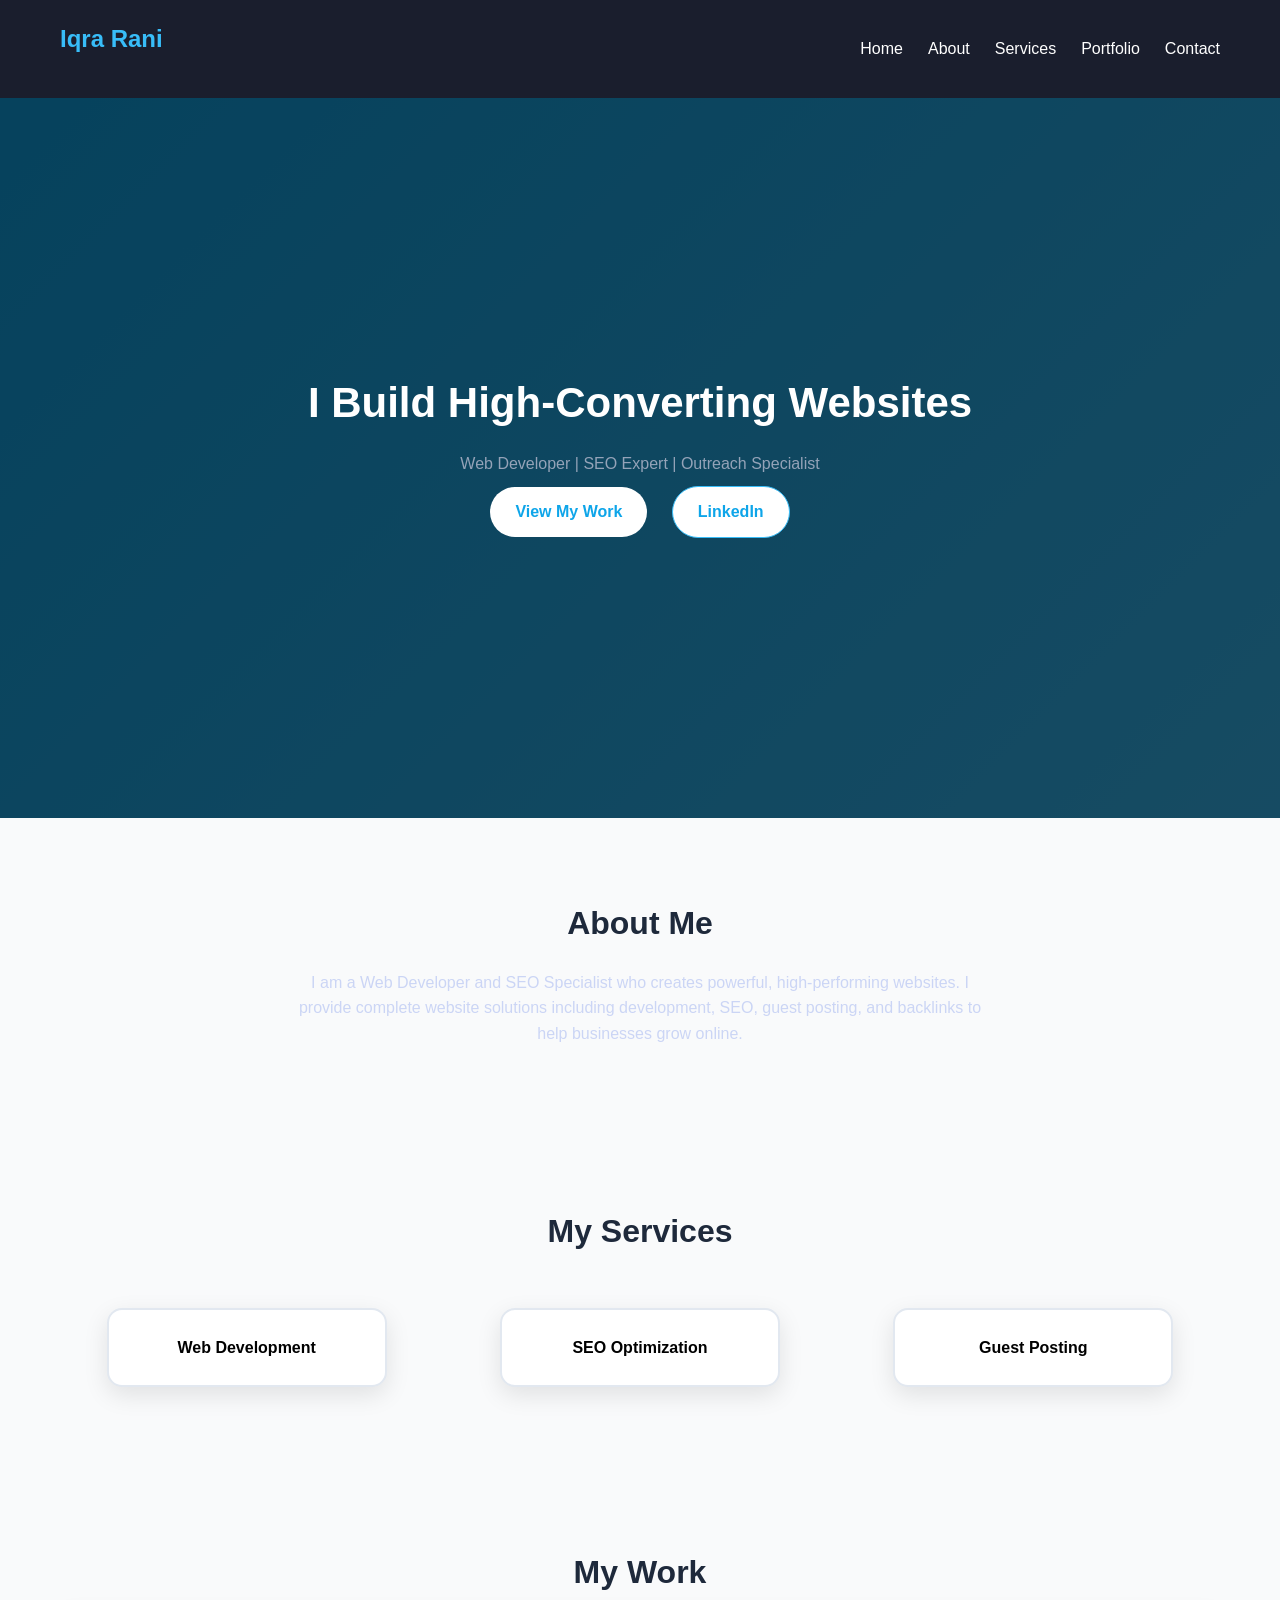
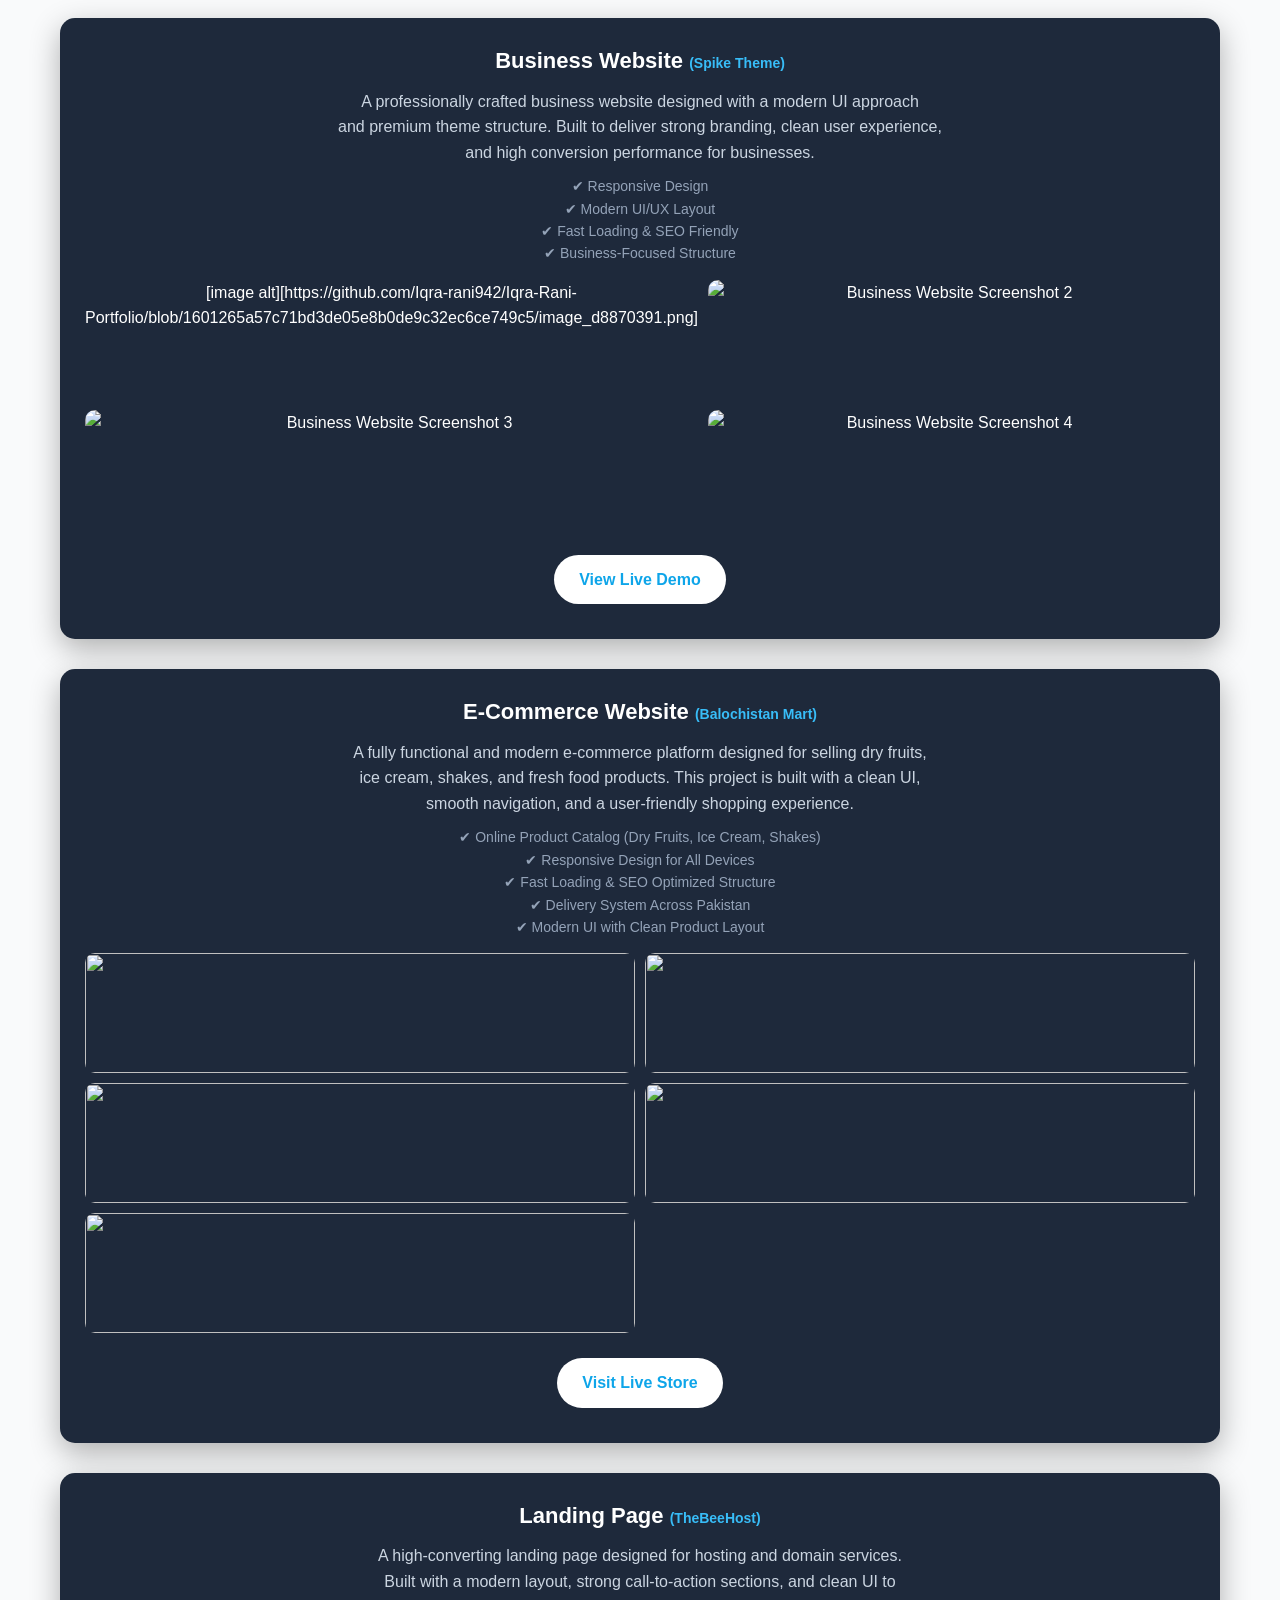
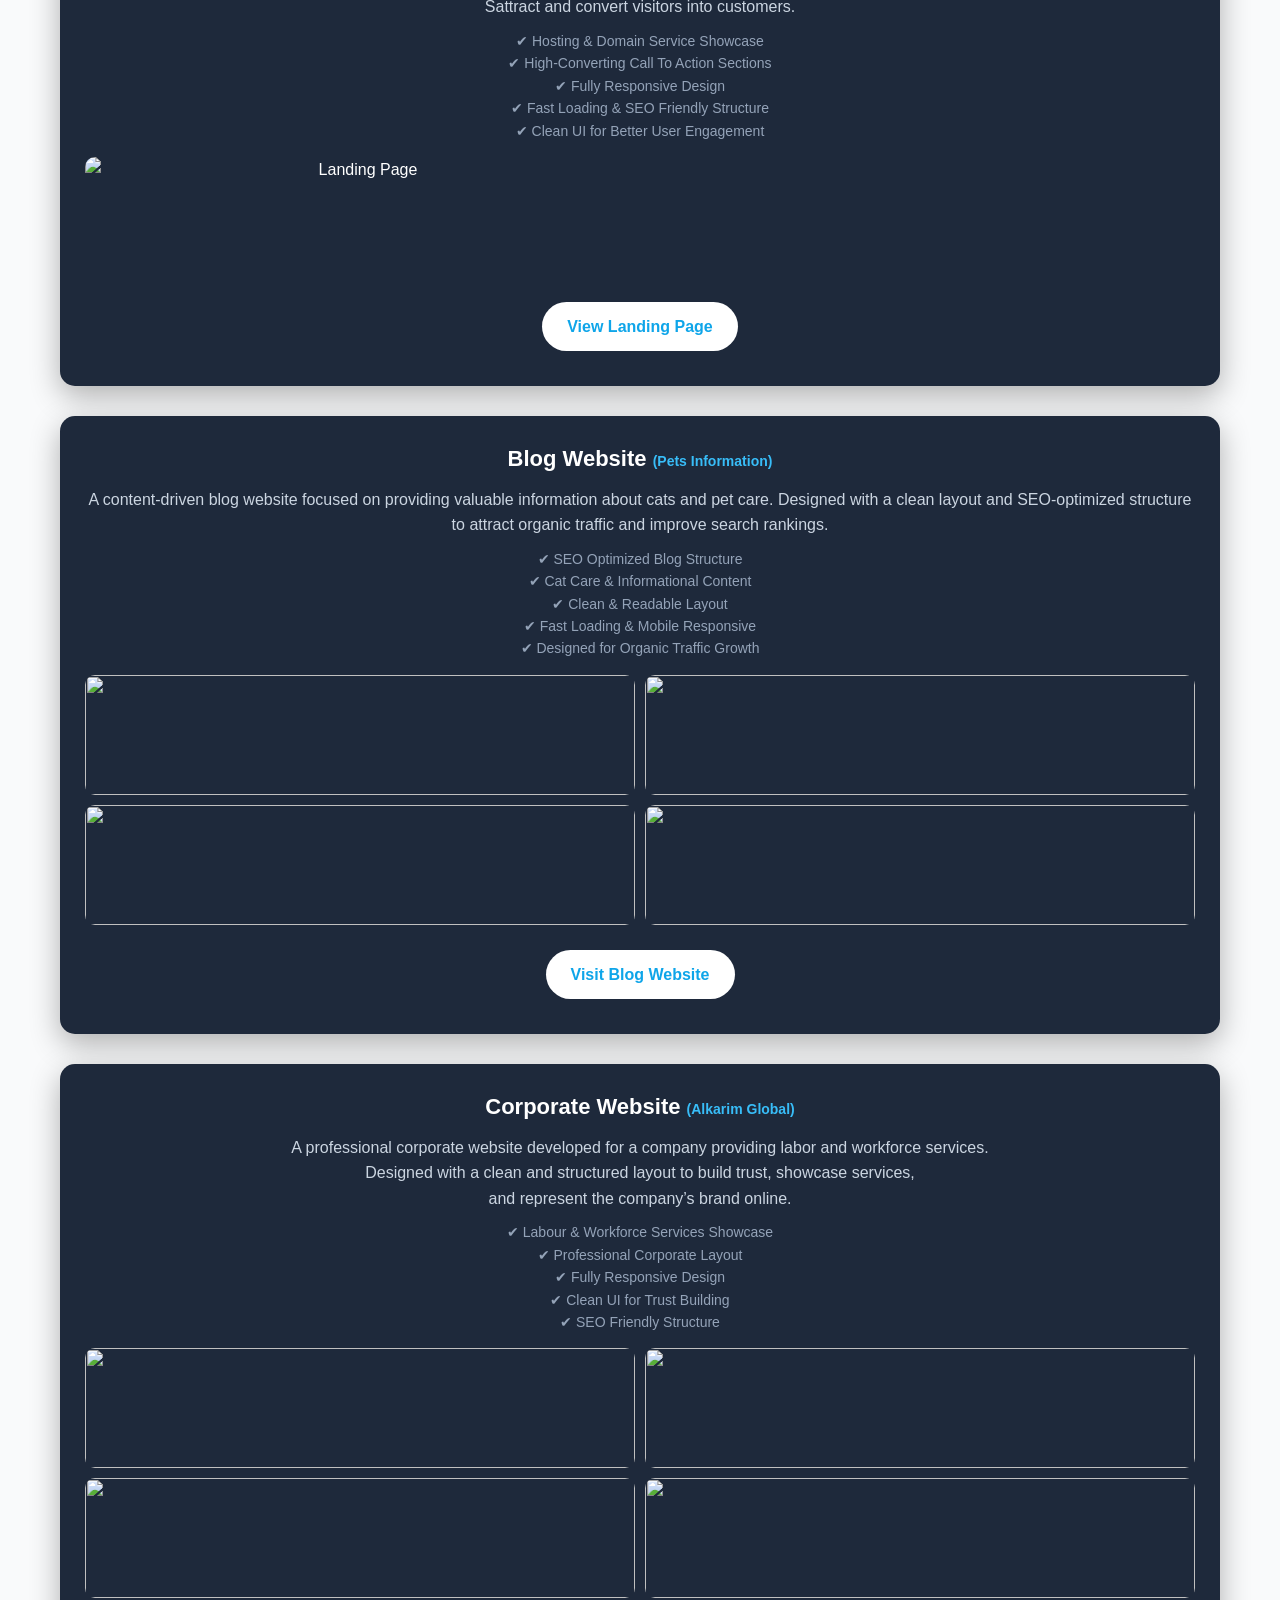
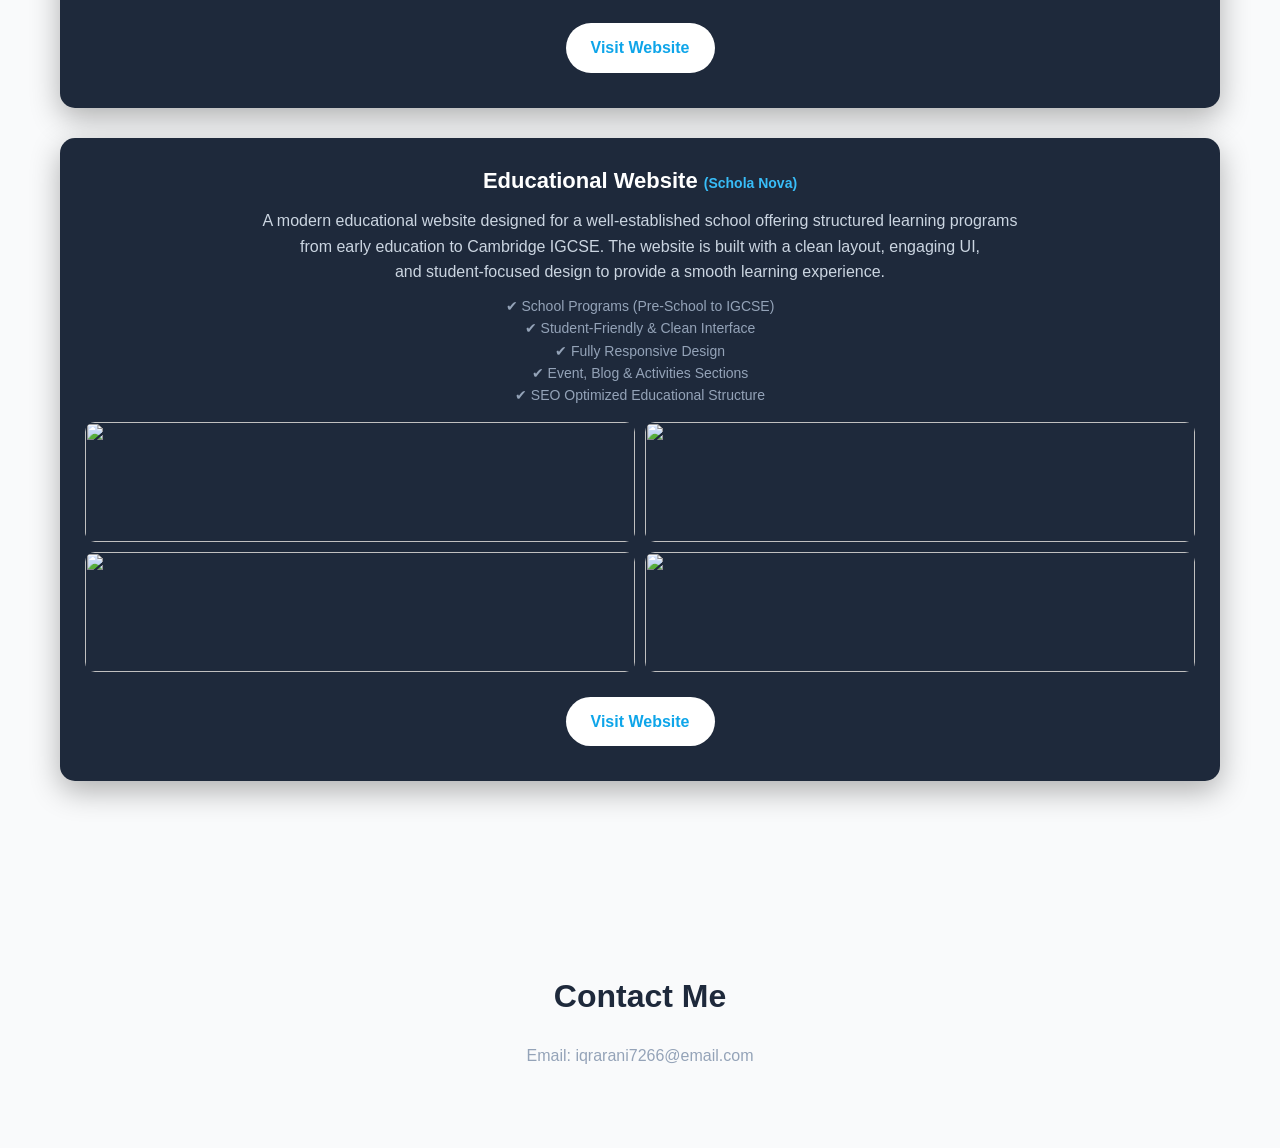
==== commit 5175e0c4: "Update index.html" ====
--- a/index.html
+++ b/index.html
@@ -84,7 +84,7 @@
 
     <!-- Images -->
     <div class="work-images">
-        <img src="images/pic-1.png" alt="https://github.com/Iqra-rani942/Iqra-Rani-Portfolio/blob/1601265a57c71bd3de05e8b0de9c32ec6ce749c5/image_d8870391.png">
+        [image alt][https://github.com/Iqra-rani942/Iqra-Rani-Portfolio/blob/1601265a57c71bd3de05e8b0de9c32ec6ce749c5/image_d8870391.png]
         <img src="images/pic-2.png" alt="Business Website Screenshot 2">
         <img src="images/pic-3.png" alt="Business Website Screenshot 3">
         <img src="images/pic-4.png" alt="Business Website Screenshot 4">
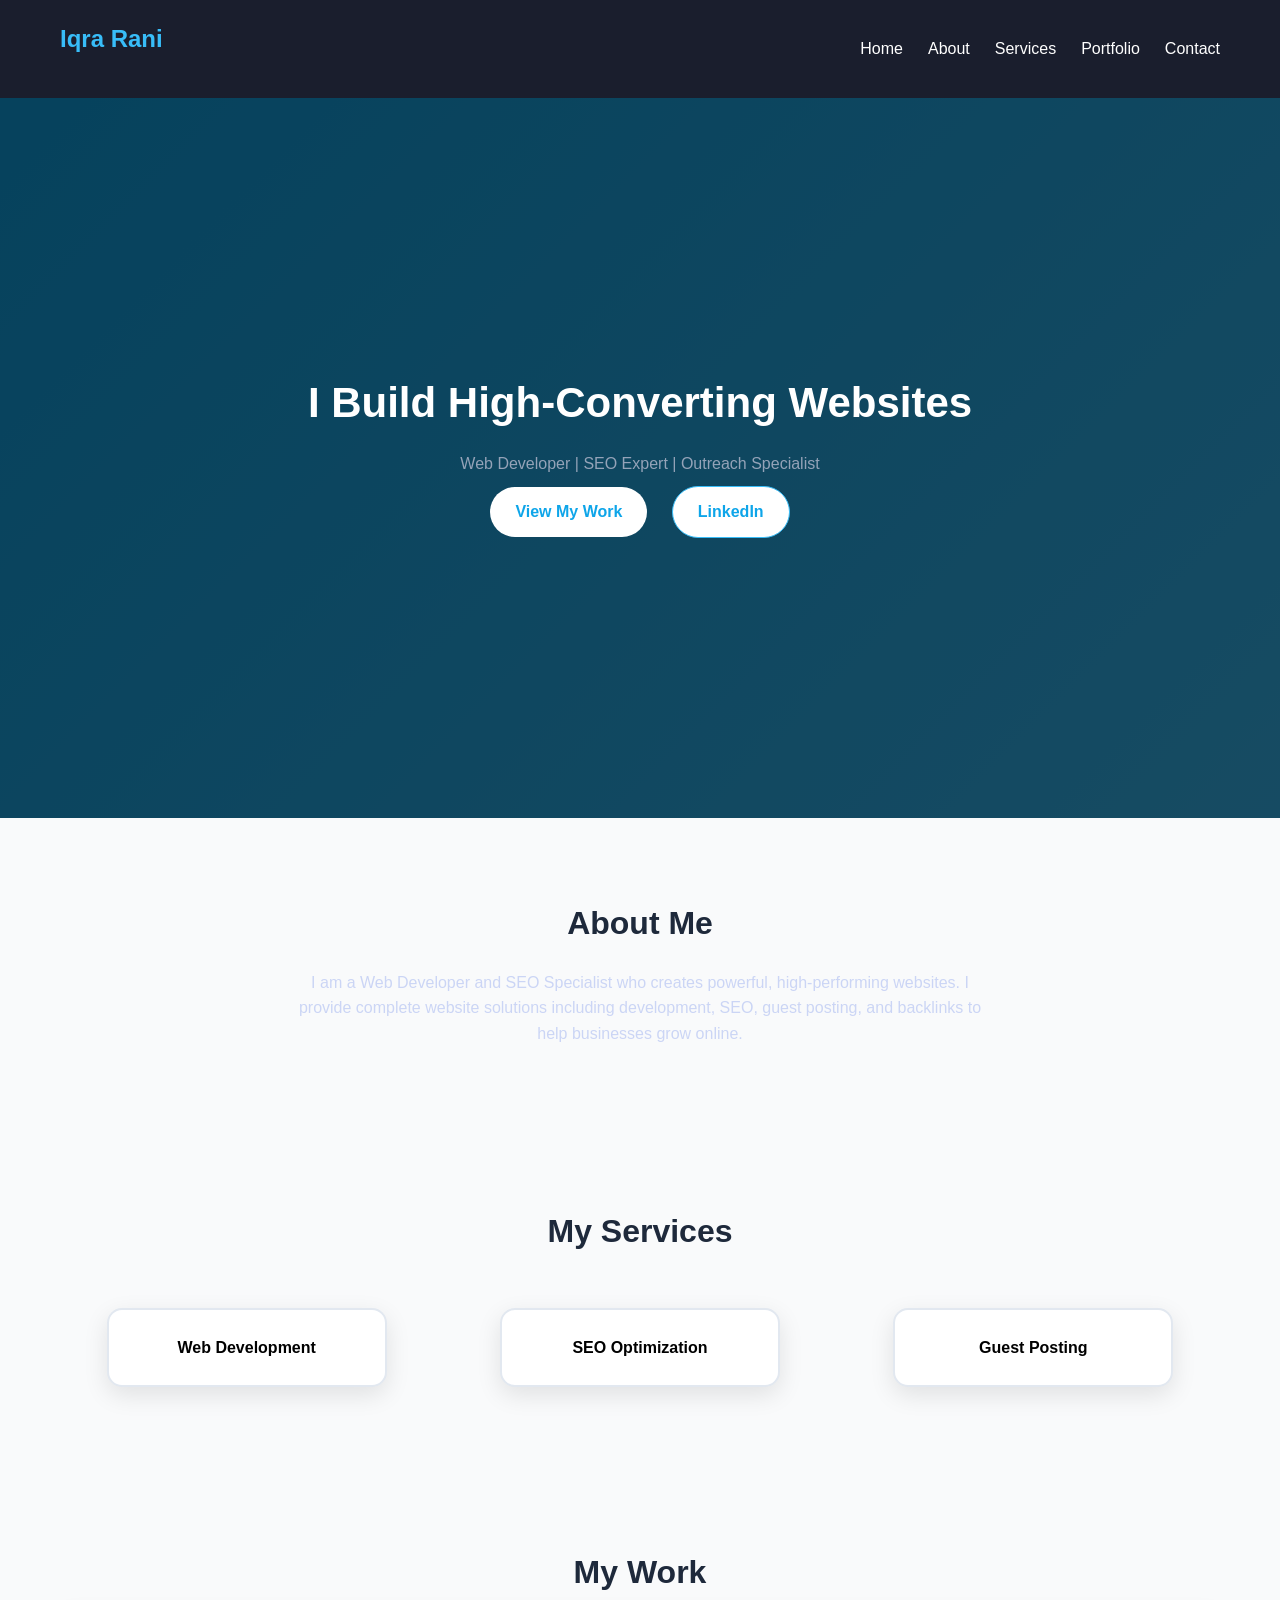
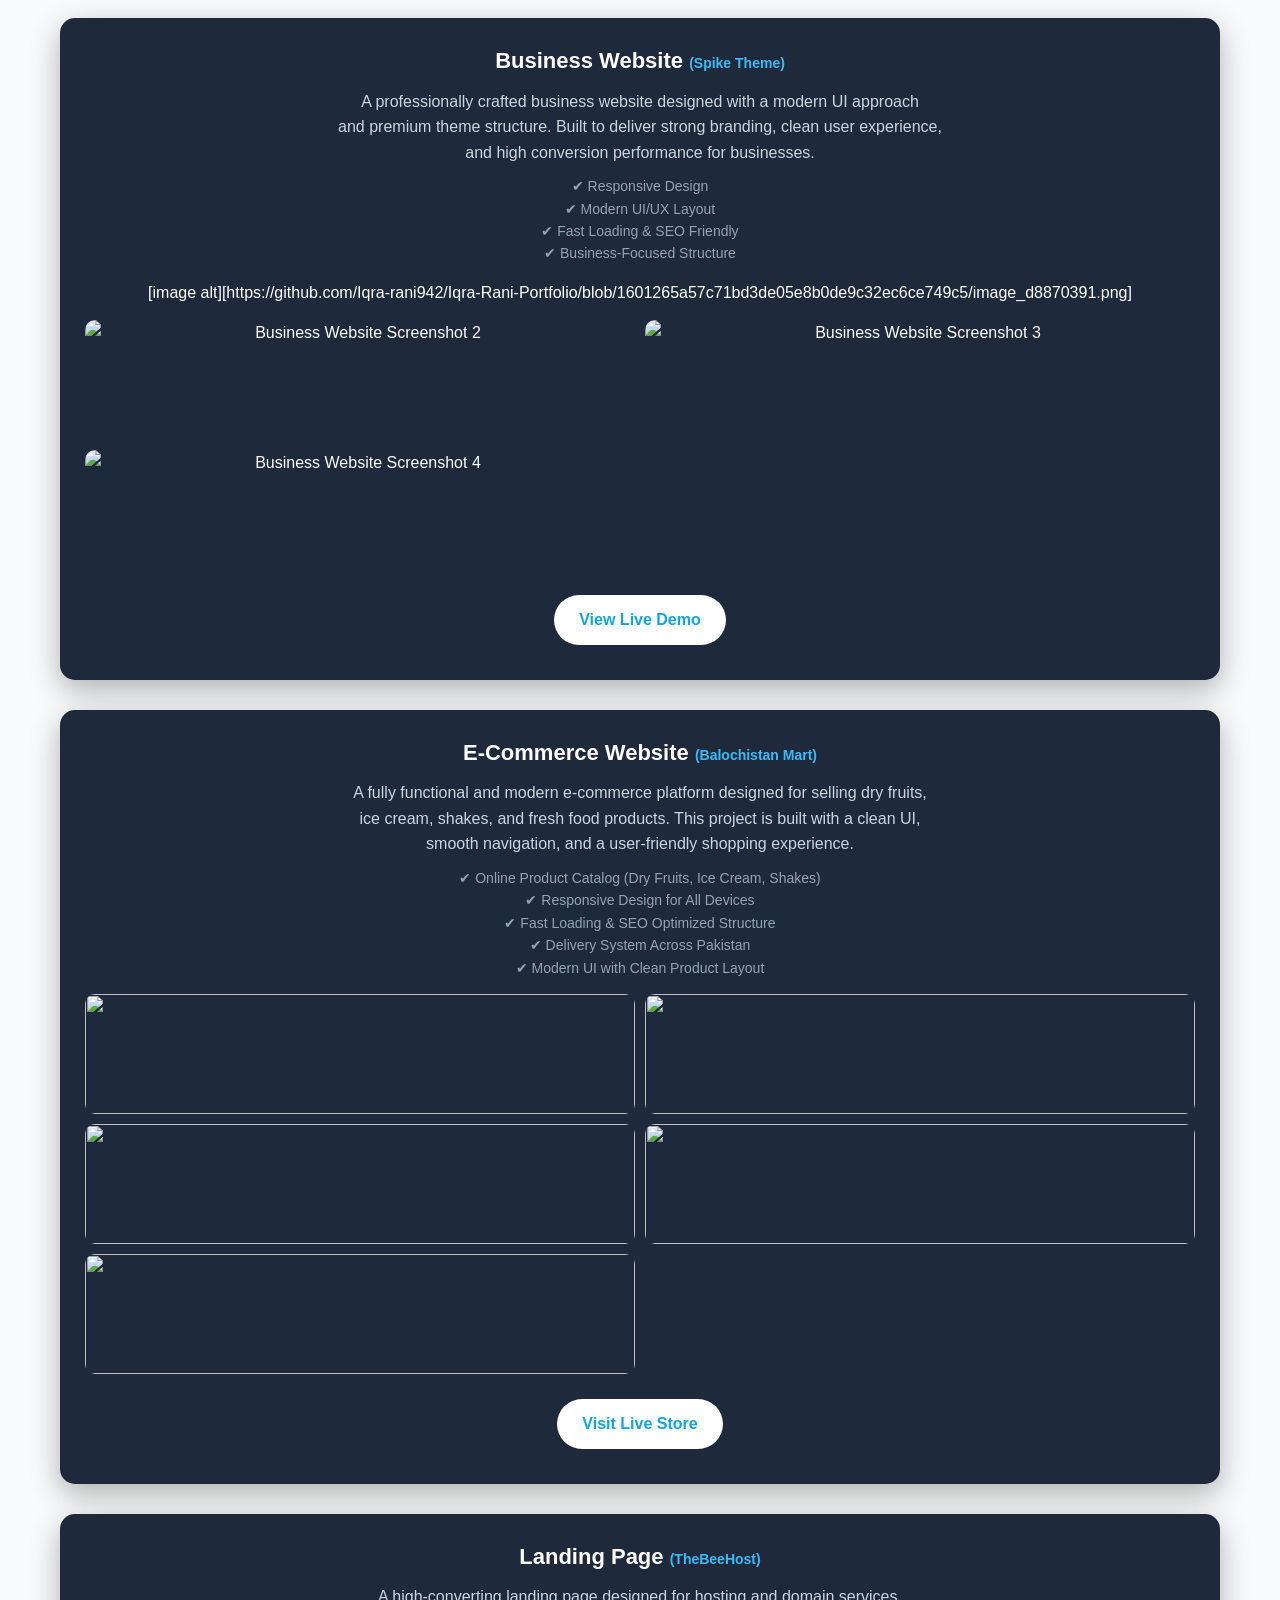
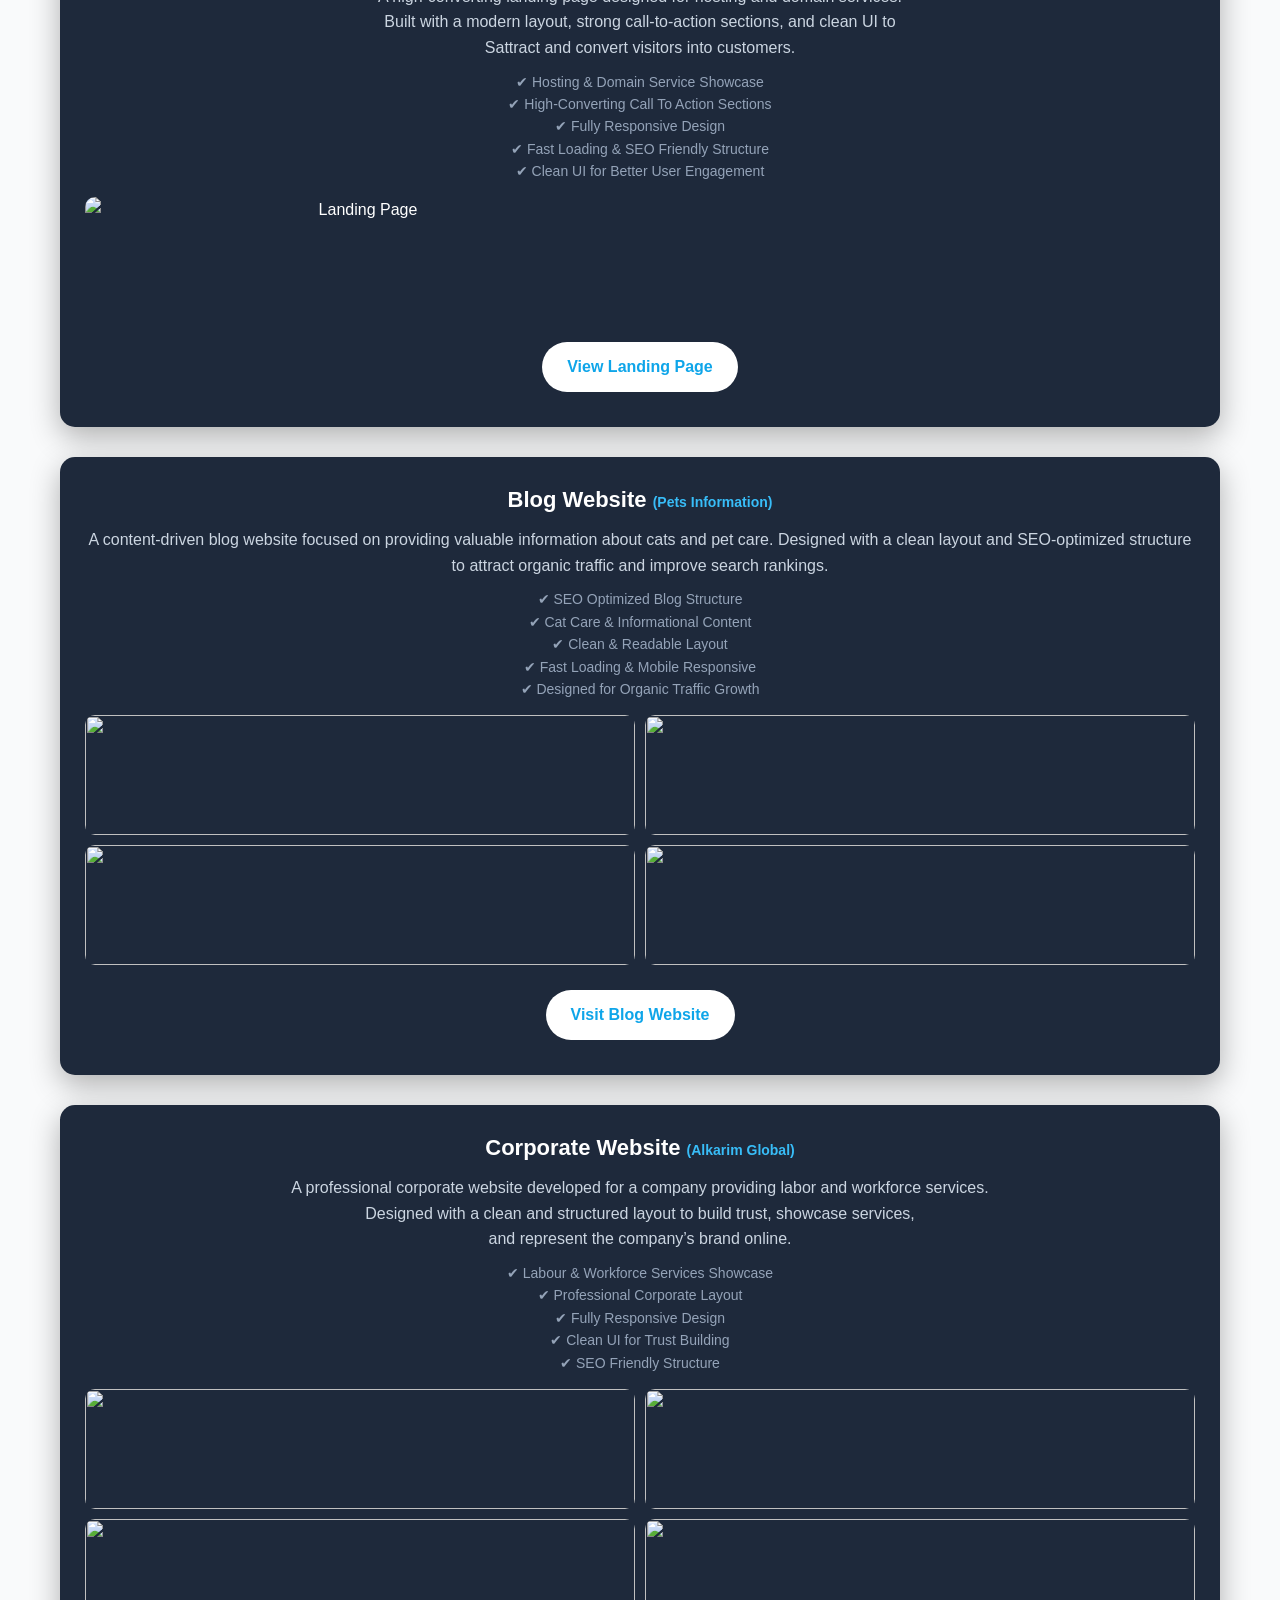
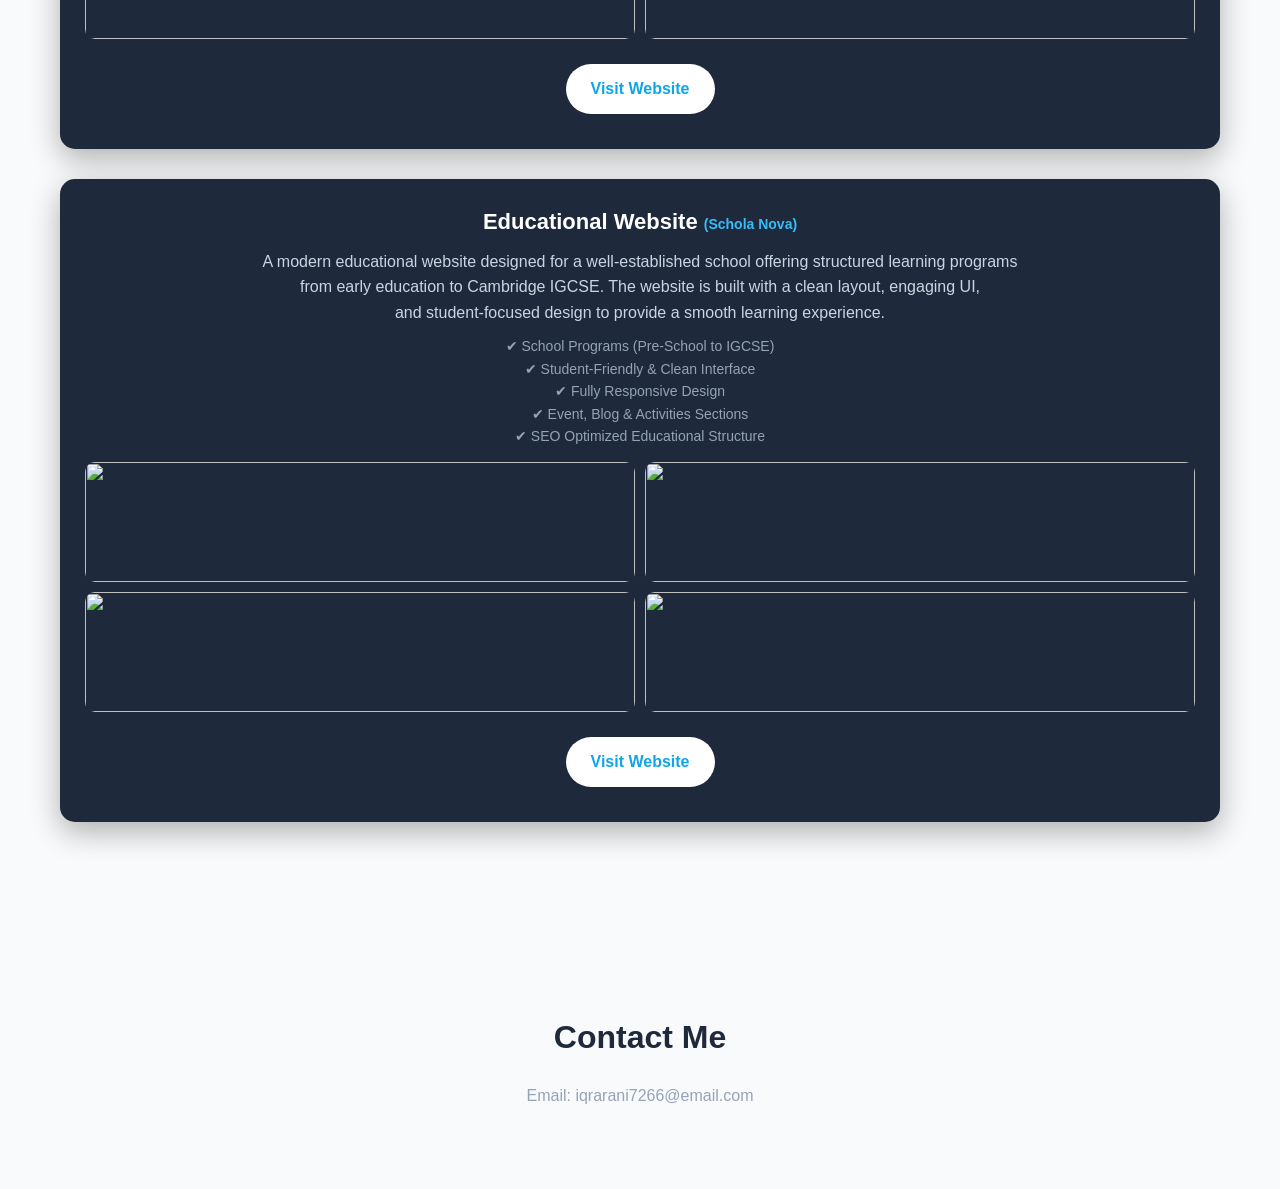
==== commit 0a9ce07f: "Update index.html" ====
--- a/index.html
+++ b/index.html
@@ -83,8 +83,10 @@
     </p>
 
     <!-- Images -->
-    <div class="work-images">
-        [image alt][https://github.com/Iqra-rani942/Iqra-Rani-Portfolio/blob/1601265a57c71bd3de05e8b0de9c32ec6ce749c5/image_d8870391.png]
+
+          [image alt][https://github.com/Iqra-rani942/Iqra-Rani-Portfolio/blob/1601265a57c71bd3de05e8b0de9c32ec6ce749c5/image_d8870391.png]
+    <div class="work-images">
+     
         <img src="images/pic-2.png" alt="Business Website Screenshot 2">
         <img src="images/pic-3.png" alt="Business Website Screenshot 3">
         <img src="images/pic-4.png" alt="Business Website Screenshot 4">
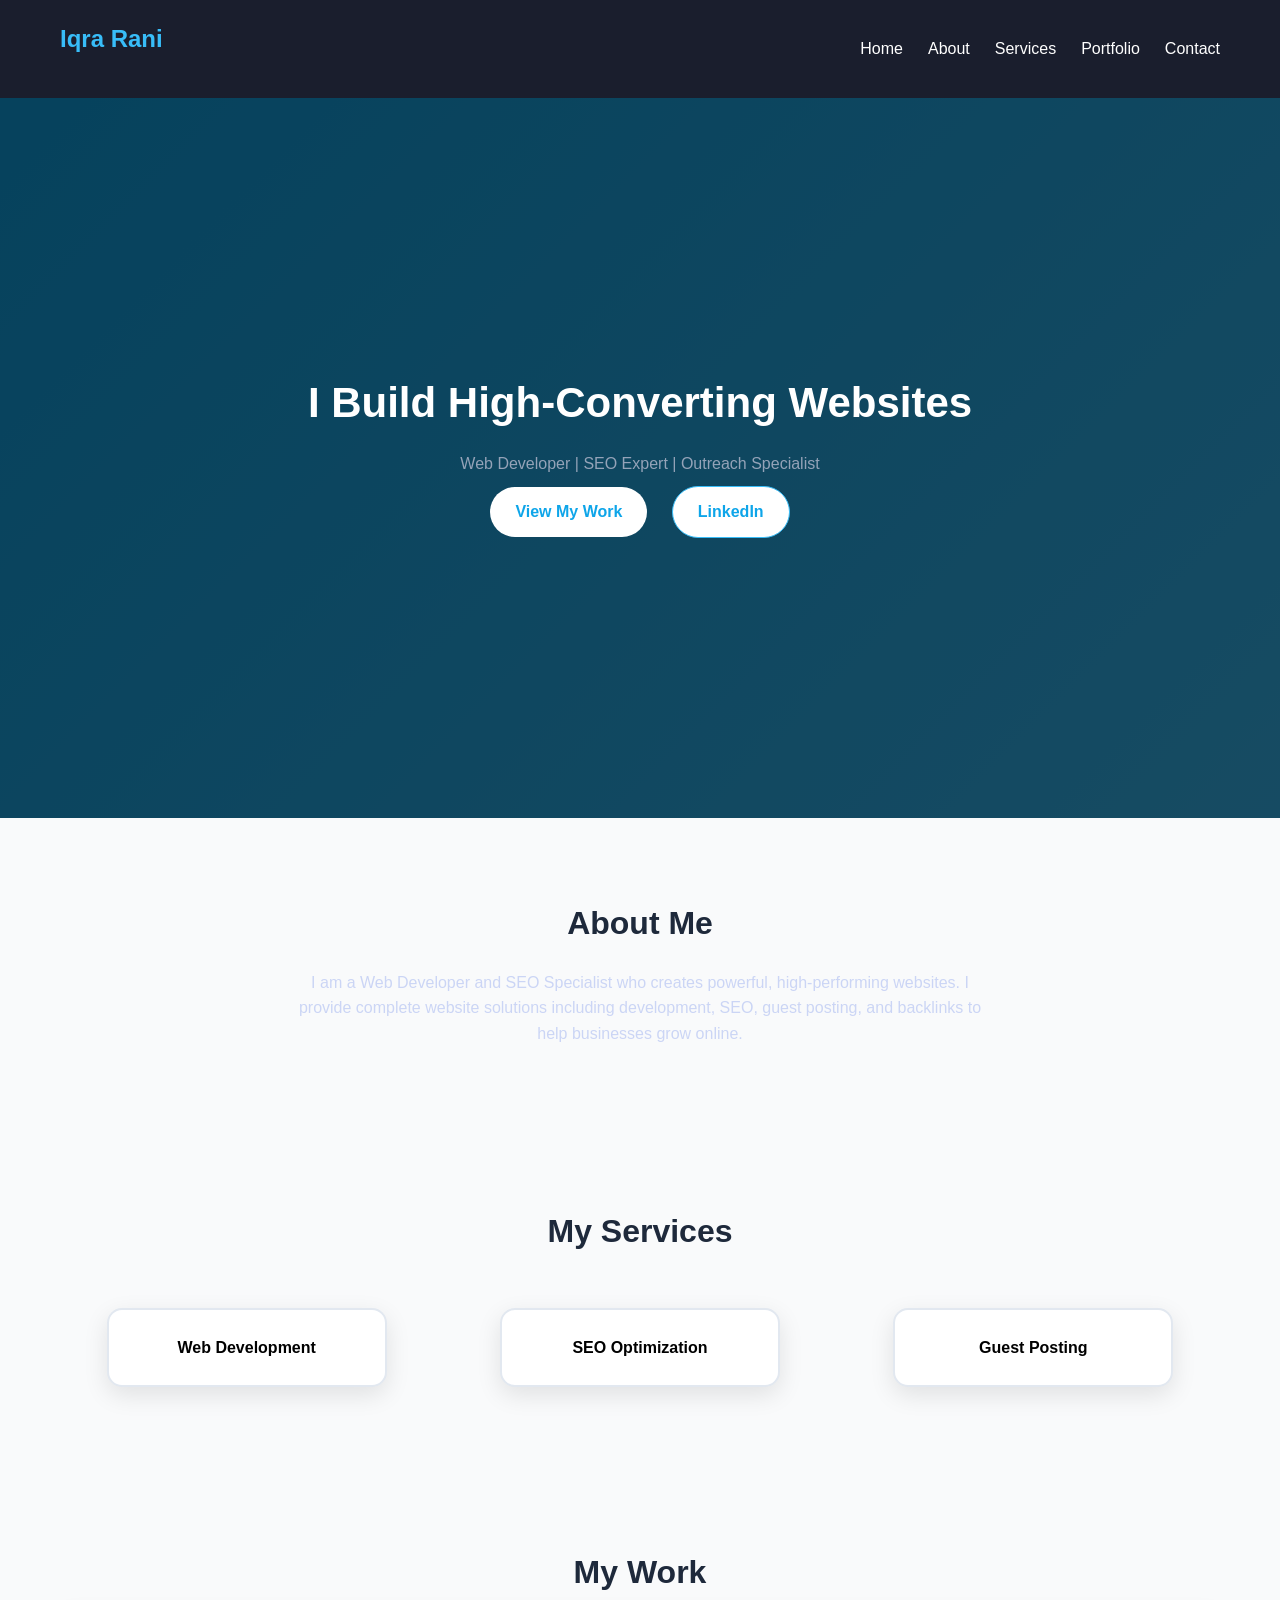
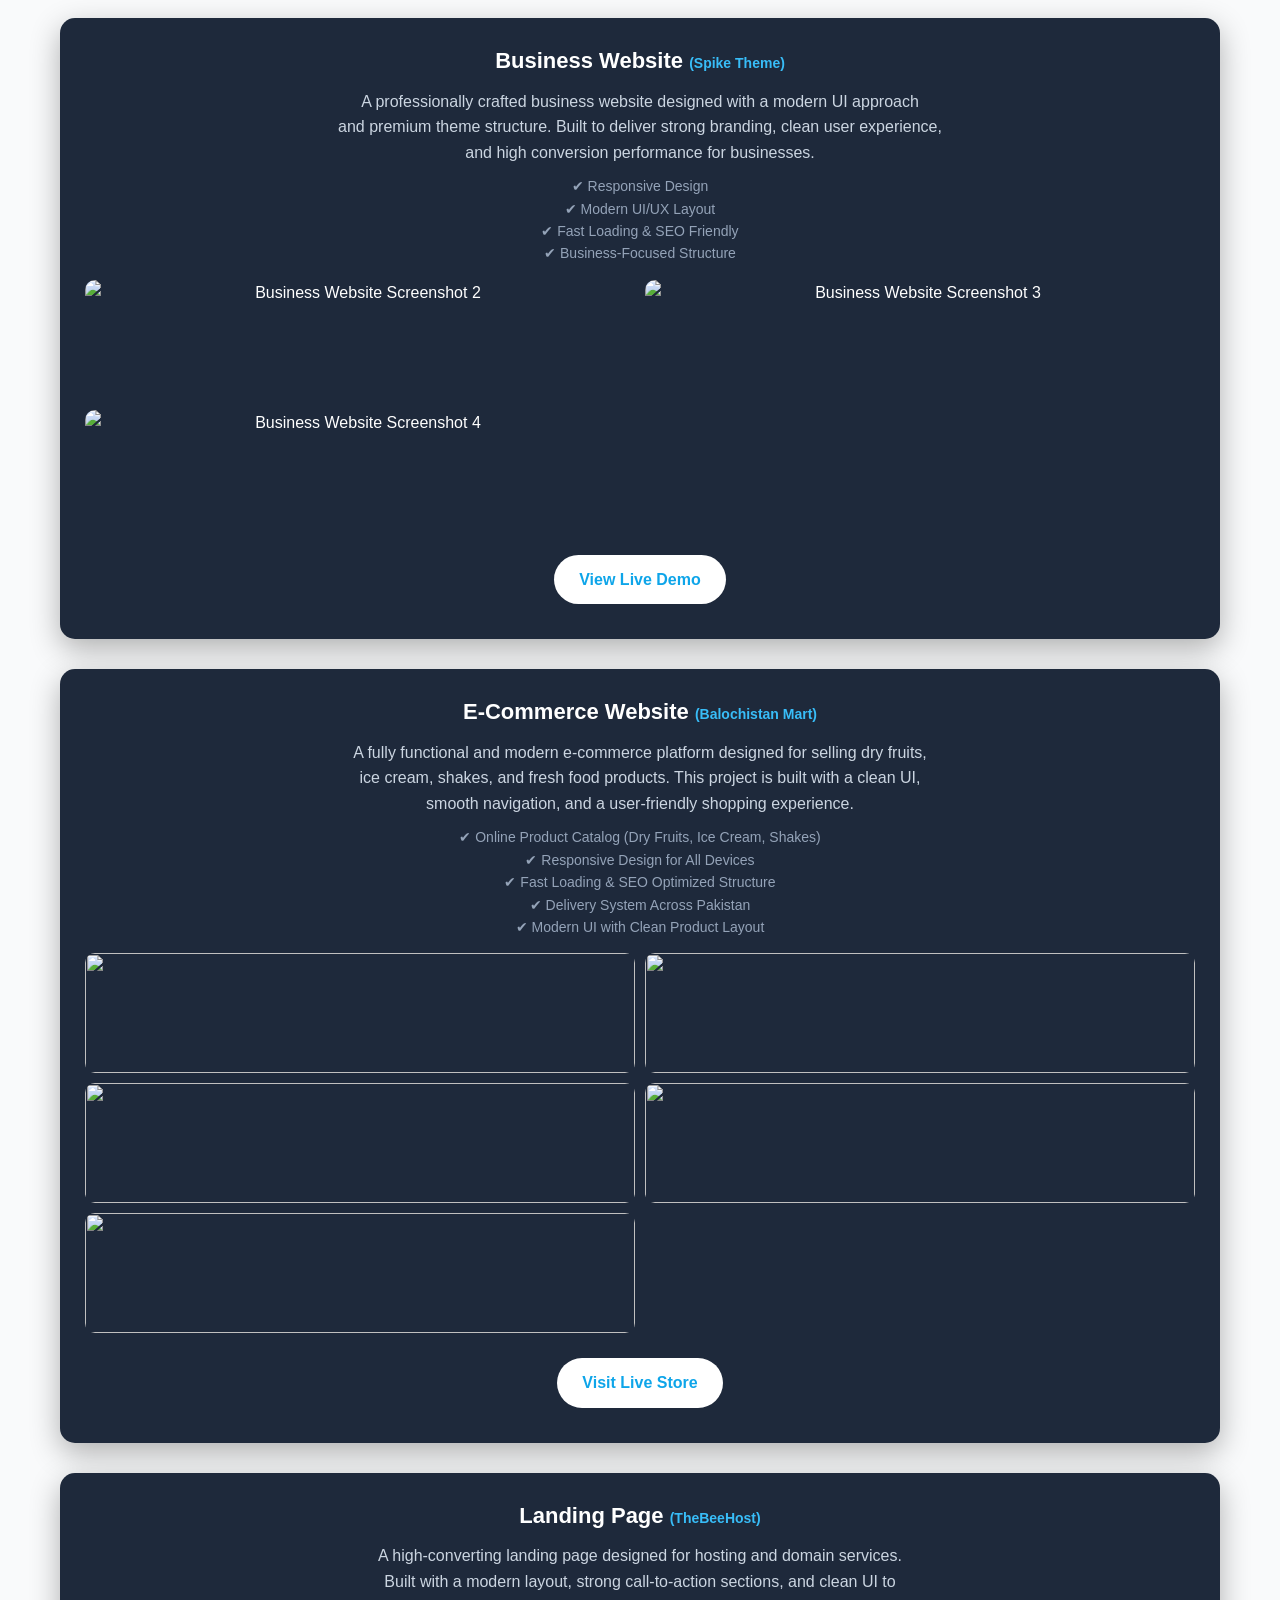
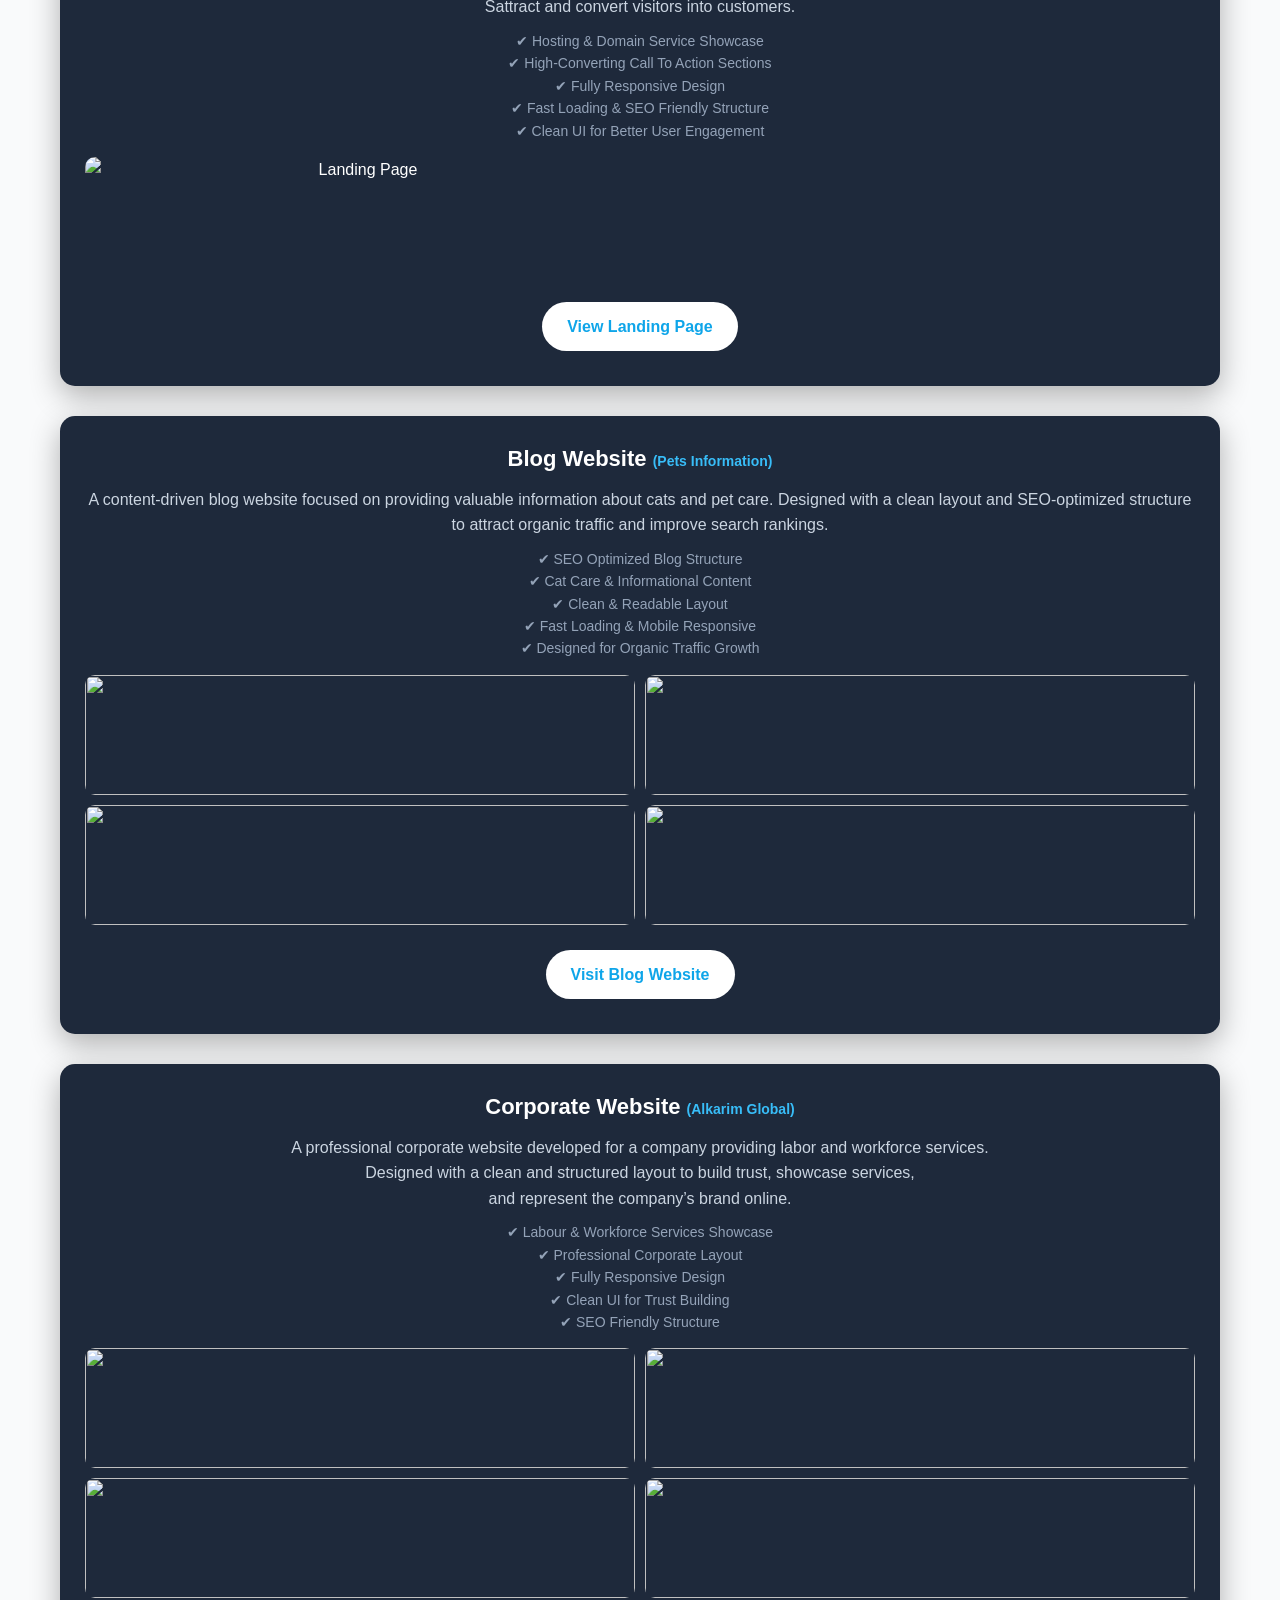
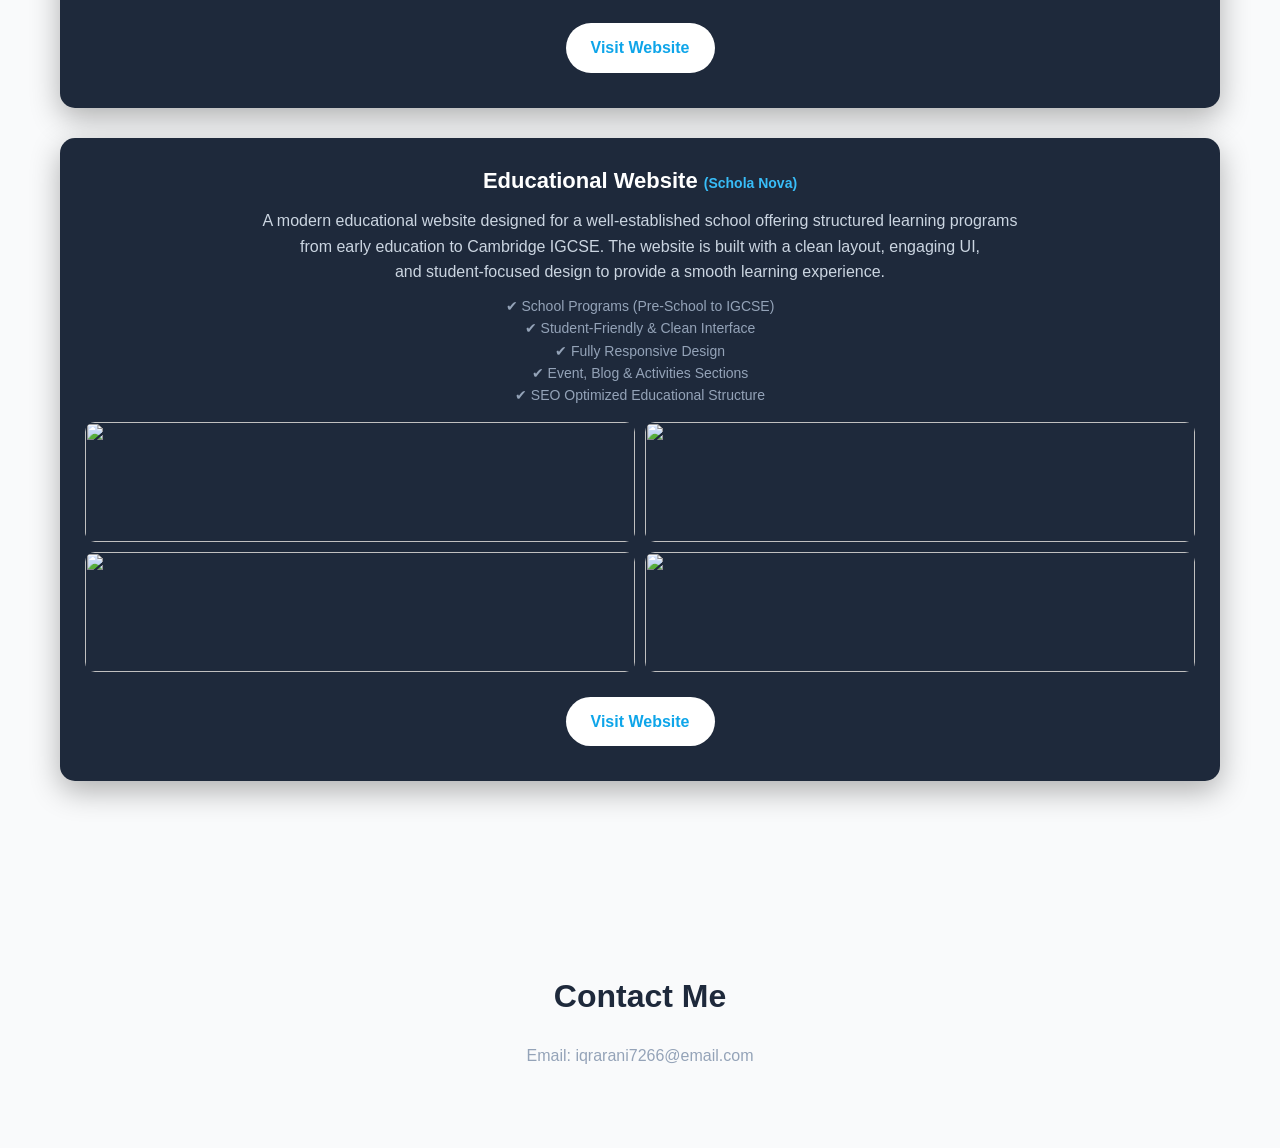
==== commit 3c9554c8: "Update index.html" ====
--- a/index.html
+++ b/index.html
@@ -84,9 +84,9 @@
 
     <!-- Images -->
 
-          [image alt][https://github.com/Iqra-rani942/Iqra-Rani-Portfolio/blob/1601265a57c71bd3de05e8b0de9c32ec6ce749c5/image_d8870391.png]
-    <div class="work-images">
      
+    <div class="work-images">
+    
         <img src="images/pic-2.png" alt="Business Website Screenshot 2">
         <img src="images/pic-3.png" alt="Business Website Screenshot 3">
         <img src="images/pic-4.png" alt="Business Website Screenshot 4">
